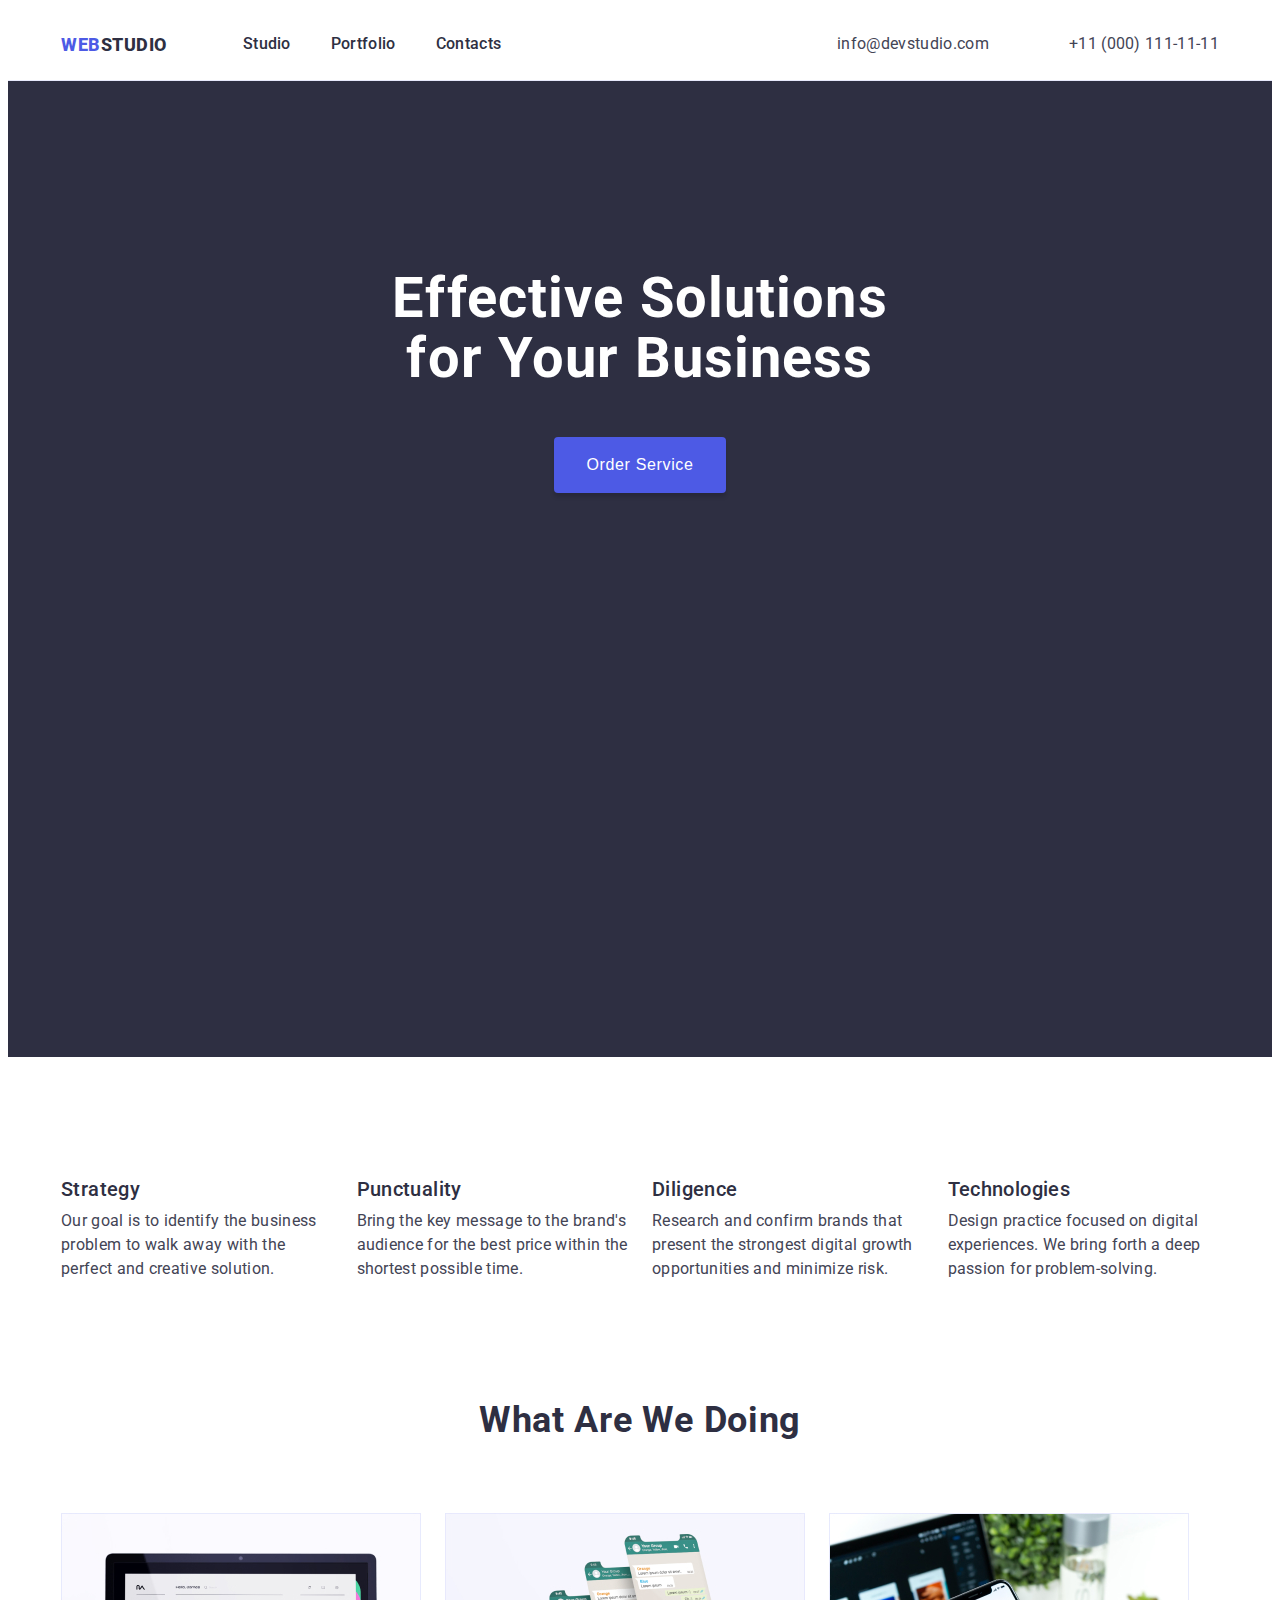
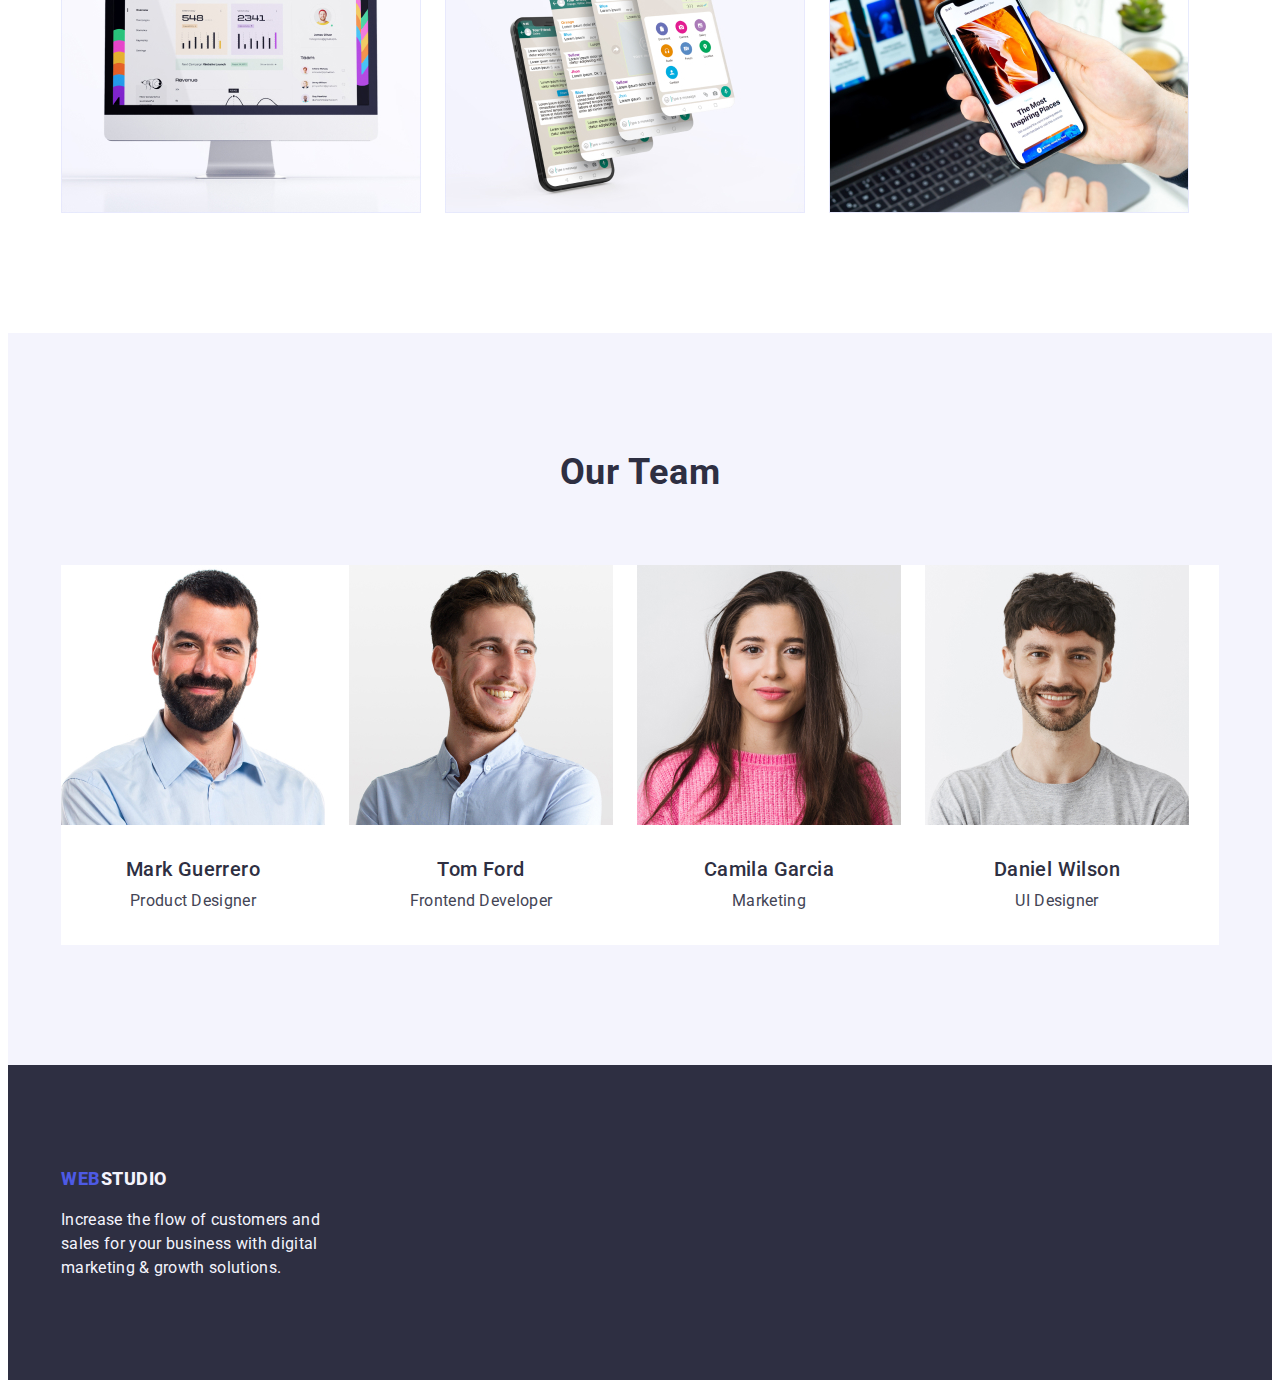
==== index.html @ 7e5cd4c1 "Initial commit" ====
<!DOCTYPE html>
<html lang="en">
  <head>
    <meta charset="UTF-8" />
    <meta http-equiv="X-UA-Compatible" content="IE=edge" />
    <meta name="viewport" content="width=device-width, initial-scale=1.0" />
    <title>WebStudio</title>
    <link rel="preconnect" href="https://fonts.googleapis.com" />
    <link rel="preconnect" href="https://fonts.gstatic.com" crossorigin />
    <link
      href="https://fonts.googleapis.com/css2?family=Raleway:wght@800&family=Roboto:wght@400;500;700;900&display=swap"
      rel="stylesheet"
    />
    <link
      rel="stylesheet"
      href="https://cdnjs.cloudflare.com/ajax/libs/modern-normalize/2.0.0/modern-normalize.min.css"
      integrity="sha512-4xo8blKMVCiXpTaLzQSLSw3KFOVPWhm/TRtuPVc4WG6kUgjH6J03IBuG7JZPkcWMxJ5huwaBpOpnwYElP/m6wg=="
      crossorigin="anonymous"
      referrerpolicy="no-referrer"
    />
    <link rel="stylesheet" href="./css/styles.css" />
  </head>
  <body>
    <!-- Header -->
    <header class="page-header">
      <div class="container header-container">
        <nav class="page-nav">
          <a class="logo-first-part-header link" href="./index.html"
            >Web<span class="logo-second-part-header">Studio</span></a
          >
          <ul class="menu list">
            <li class="menu-item">
              <a class="menu-link link" href="./index.html">Studio</a>
            </li>
            <li class="menu-item">
              <a class="menu-link link" href="./portfolio.html">Portfolio</a>
            </li>
            <li class="menu-item">
              <a class="menu-link link" href="">Contacts</a>
            </li>
          </ul>
        </nav>
        <address class="address-nav">
          <ul class="address-list list">
            <li class="address-item">
              <a class="address-link link" href="mailto:info@devstudio.com"
                >info@devstudio.com</a
              >
            </li>
            <li class="address-item">
              <a class="address-link link" href="tel:+110001111111"
                >+11 (000) 111-11-11</a
              >
            </li>
          </ul>
        </address>
      </div>
    </header>
    <main>
      <!-- Hero -->
      <section class="main-section">
        <div class="hero container">
          <h1 class="hero-title">Effective Solutions for Your Business</h1>
          <button class="order-button" type="button">Order Service</button>
        </div>
      </section>
      <!--Our goals-->
      <section class="section-goals">
        <div class="container goals-container">
          <h2 class="visually-hidden"></h2>
          <ul class="goals-list list">
            <li class="goals-item">
              <h3 class="goals-title">Strategy</h3>
              <p class="goals-description">
                Our goal is to identify the business problem to walk away with
                the perfect and creative solution.
              </p>
            </li>
            <li class="goals-item">
              <h3 class="goals-title">Punctuality</h3>
              <p class="goals-description">
                Bring the key message to the brand's audience for the best price
                within the shortest possible time.
              </p>
            </li>
            <li class="goals-item">
              <h3 class="goals-title">Diligence</h3>
              <p class="goals-description">
                Research and confirm brands that present the strongest digital
                growth opportunities and minimize risk.
              </p>
            </li>
            <li class="goals-item">
              <h3 class="goals-title">Technologies</h3>
              <p class="goals-description">
                Design practice focused on digital experiences. We bring forth a
                deep passion for problem-solving.
              </p>
            </li>
          </ul>
        </div>
      </section>
      <!--Our Services-->
      <section class="services">
        <div class="container">
          <h2 class="services-title">What are we doing</h2>
          <ul class="services-list list">
            <li class="services-item">
              <img
                class="services-img list"
                src="./images/section2/section2_1.jpg"
                alt="web design"
                width="360"
                height="300"
              />
            </li>
            <li class="services-item">
              <img
                class="services-img list"
                src="./images/section2/section2_2.jpg"
                alt="design for applications"
                width="360"
                height="300"
              />
            </li>
            <li class="services-item">
              <img
                class="services-img list"
                src="./images/section2/section2_3.jpg"
                alt="web design for mobile phones"
                width="360"
                height="300"
              />
            </li>
          </ul>
        </div>
      </section>
      <!--Our Team-->
      <section class="team">
        <div class="container">
          <h2 class="team-title">Our Team</h2>
          <ul class="team-menu list">
            <li class="team-item">
              <img
                class="team-photo"
                src="./images/section3/mark-guerrero.jpg"
                alt="Mark Guerrero"
                width="264"
                height="260"
              />
              <div class="employee">
                <h3 class="team-name">Mark Guerrero</h3>
                <p class="team-position">Product Designer</p>
              </div>
            </li>
            <li class="team-item">
              <img
                class="team-photo"
                src="./images/section3/tom-ford.jpg"
                alt="Tom Ford"
                width="264"
                height="260"
              />
              <div class="employee">
                <h3 class="team-name">Tom Ford</h3>
                <p class="team-position">Frontend Developer</p>
              </div>
            </li>
            <li class="team-item">
              <img
                class="team-photo"
                src="./images/section3/camila-garcia.jpg"
                alt="Camila Garcia"
                width="264"
                height="260"
              />
              <div class="employee">
                <h3 class="team-name">Camila Garcia</h3>
                <p class="team-position">Marketing</p>
              </div>
            </li>
            <li class="team-item">
              <img
                class="team-photo"
                src="./images/section3/daniel-wilson.jpg"
                alt="Daniel Wilson"
                width="264"
                height="260"
              />
              <div class="employee">
                <h3 class="team-name">Daniel Wilson</h3>
                <p class="team-position">UI Designer</p>
              </div>
            </li>
          </ul>
        </div>
      </section>
    </main>
    <!-- Footer -->
    <footer class="footer">
      <div class="container">
        <a class="logo-first-part-footer link" href="./index.html"
          >Web<span class="logo-second-part-footer">Studio</span></a
        >
        <p class="footer-description">
          Increase the flow of customers and sales for your business with
          digital marketing & growth solutions.
        </p>
      </div>
    </footer>
  </body>
</html>
---- css/styles.css ----
:root {
--accent-color: #404BBF;
--headers-description: #2E2F42;
--descriptions: #434455;
--footer-description: #F4F4FD;
--button-color: #4d5ae5;
--button-background: #F4F4FD;
--iris: #4D5AE5;
--cornflower: #E7E9FC;
--secondary-logo-header-color: #2e2f42;
--filter-box-shadow: 0px 2px 2px 0px rgba(0, 0, 0, 0.12),
    0px 2px 1px 0px rgba(0, 0, 0, 0.08),
    0px 3px 1px 0px rgba(0, 0, 0, 0.10);
/**
  |============================
  | Fonts
  |============================
*/
--font-logo: font-family: 'Raleway', sans-serif;
}
h1,h2,h3,h4,h5,h6,p {
   margin: 0;
}
.list {
    padding: 0;
    margin: 0;
    list-style: none;
}
.link {
    text-decoration: none;
}
.container {
    margin-left: auto;
    margin-right: auto;
    padding-left: 15px;
    padding-right: 15px;
    width: 1158px;
   
}

body {
    font-family: 'Roboto', sans-serif;
    background-color: #FFFFFF;
    color: #434455;
    
}
.section {
    padding-top: 0;
    padding-bottom: 120px;
}

img { 
    display: block;
}

.visually-hidden {
    position: absolute;
    width: 1px;
    height: 1px;
    margin: -1px;
    border: 0;
    padding: 0;

    white-space: nowrap;
    clip-path: inset(100%);
    clip: rect(0 0 0 0);
    overflow: hidden;
}


/**
  |============================
  | Header
  |============================
*/
.logo-first-part-header {
    margin-right: 76px;
    padding-top: 25.5px;
    padding-bottom: 25.5px;

    font-family: var(--font-logo);
    font-weight: 800;
    font-size: 18px;
    line-height: 1.17;
    letter-spacing: 0.03em;
    text-transform: uppercase;
    color: var(--iris);

}
.logo-second-part-header {
    font-family: var(--font-logo);
    font-weight: 800;
    font-size: 18px;
    line-height: 1.17;
    letter-spacing: 0.03em;
    text-transform: uppercase;
    color: var(--secondary-logo-header-color);

}

.page-header {
    border-bottom: 1px solid #e7e9fc;
}

.header-container {
    display: flex;
    align-items: center;
}
.page-nav {
    display: flex;
    align-items: center;
}
.menu {
    display: flex;
    gap: 40px;
}

.menu-link {
    display: block;
    padding-top: 24px;
    padding-bottom: 24px;
}    

.menu-link {
        font-style: normal;
        font-weight: 500;
        font-size: 16px;
        line-height: 1.5;
        letter-spacing: 0.02em;
        color: var(--headers-description);
}
.menu-link:hover,
.menu-link:focus {
    color: #404bbf;

}

/* --------------------Address--------------------- */
address {
    font-style: normal;
}
.address-nav {
    margin-left: auto;
}
.address-list {
    display: flex;
    margin-left: auto;
    gap: 40px;

}
.address-item + .address-item {
    margin-left: 40px;
}
.address-link {
    padding-top: 24px;
    padding-bottom: 24px;
        font-style: normal;
        list-style: none;
        font-weight: 400;
        font-size: 16px;
        line-height: 1.5;
        letter-spacing: 0.02em;
        color: #434455;
}
.address-link:hover,
.address-link:focus {
color: #404bbf;
}

/* --------------------/Address--------------------- */

/**
  |============================
  | /HEADER
  |============================
*/

/**
  |============================
  | HERo
  |============================
*/
.main-section {
   
    background-color: #2e2f42;
    text-align: center;
    height: 600px;
    padding: 188px 0;
}

.hero-title {
    align-items: center;
    max-width: 496px;
    margin: auto;
    margin-bottom: 48px;
 

    font-weight: 700;
    font-size: 56px;
    line-height: 1.07;
    letter-spacing: 0.02em;
    color: #ffffff;
    
}
.order-button {
    display: block;
    margin: auto;
    border: none;
    min-width: 169px;
    height: 56px;
    padding: 16px 32px;
    border-radius: 4px;
    box-shadow: 0px 4px 4px 0px rgba(0, 0, 0, 0.15);
    
    font-size: 16px;
    font-weight: 500;
    letter-spacing: 0.04em;
    line-height: 1.5;
    color:#ffffff;
    background: var(--iris);
    cursor: pointer;
}
.order-button:hover,
.order-button:focus {
    background-color: #404BBF
}
/**
  |============================
  | /HERO
  |============================
*/


/**
  |============================
  | OUR GOALS
  |============================
*/

.section-goals {
    padding: 120px 0;
}


.goals-list {
    display: flex;
    gap: 24px;
    
}

.goals-item {
    width: calc((100% - 72px) / 4);
}

.goals-title {
    margin-top: 0;
    margin-bottom: 8px;
        font-weight: 500;
        font-size: 20px;
        line-height: 1.2;
        letter-spacing: 0.02em;
        color: var(--headers-description);
}
.goals-description {
    margin-top: 0;
    margin-bottom: 0;

        font-weight: 400;
        font-size: 16px;
        line-height: 1.5;
        letter-spacing: 0.02em;
        color: var(--descriptions);
}

/**
  |============================
  | /OUR GOALS
  |============================
*/


/**
  |============================
  | OUR SERVICES
  |============================
*/
.team {
    padding: 120px 0;
}

.services {
    padding-bottom: 120px;
}

.services-title {
    margin-top: 0;
    margin-bottom: 72px;
        font-weight: 700;
        font-size: 36px;
        line-height: 1.11;
        text-align: center;
        letter-spacing: 0.02em;
        text-transform: capitalize;
        color: var(--headers-description);
}

.services-list {
    display: flex;
    
    
}

.services-item {
    width: calc((100% - 48) / 3) ;
    margin-right: 24px;
    
}

.services-item:nth-child(3n) {
    margin-right: 0px;
}
/**
  |============================
  | /OUR SERVICES
  |============================
*/


/**
  |============================
  | OUR TEAM
  |============================
*/
.team {
    background-color: #F4F4FD;
}
.our-team-section {
    padding: 120px 0;
    background-color: #F4F4FD;
}

.team-title {
    margin-top: 0;
    margin-bottom: 72px;
    
    font-weight: 700;
    font-size: 36px;
    line-height: 1.11;
    letter-spacing: 0.02em;
    text-transform: capitalize;
    text-align: center;
    color: var(--headers-description);

}

.team-menu {
    display: flex;
    text-align: center;

    background-color: #FFFFFF;
}
.team-item {
    margin-right: 24px;
    width: calc((100%-70) / 4);
    border-radius: 0px 0px 4px 4px;
    

    background-color: #FFFFFF;
}

.team-item:nth-child(4n){
    margin-right: 0;
}

.employee {
    padding: 32px 16px;
}

.team-name {
    margin-bottom: 8px;
    font-weight: 500;
    font-size: 20px;
    line-height: 1.2;
    letter-spacing: 0.02em;
    color: var(--headers-description);
}
.team-position {
    margin-top: 0;
    margin-bottom: 0;
    font-weight: 400;
    font-size: 16px;
    line-height: 1.5;
    letter-spacing: 0.02em;
    color: var(--descriptions);
}

/**
  |============================
  | /OUR TEAM
  |============================
*/


/**
  |============================
  | FOOTER
  |============================
*/


.footer {
    padding: 100px 0;

    background-color: #2e2f42;
}

.logo-first-part-footer {
    display: inline-block;
    padding-top: 0;
    padding-bottom: 0;
    margin-bottom: 16px;

    font-family: var(--font-logo);
    font-weight: 800;
     font-size: 18px;
     line-height: 1.17;
     letter-spacing: 0.03em;
     text-transform: uppercase;
     color: #4d5ae5;
}
.logo-second-part-footer {
    padding-top: 0;
    padding-bottom: 0;

    font-family: var(--font-logo);
    font-weight: 800;
    font-size: 18px;
    line-height: 1.5;
    letter-spacing: 0.03em;
    text-transform: uppercase;
    color: var(--footer-description);
}

.footer-description {
    display: block;
    flex-direction: column;
    max-width: 264px;
    
    font-weight: 400;
    font-size: 16px;
    line-height: 1.5;
    letter-spacing: 0.02em;
    color:var(--footer-description);
}

/**
  |============================
  | /FOOTER
  |============================
*/


/**
  |===========================================================================
  | PORTFOLIO
  |===========================================================================
*/

.section-portfolio{
    padding-top: 96px;
    padding-bottom: 120px;
}

.portfolio-list {
    text-decoration: none;
}

.filter-list {
    display: flex;
    justify-content: center;
    margin-bottom: 72px;
}

.filter-item {
    margin-right: 24px;
}

.filter-item:nth-child(5n) {
    margin-right: 0;
}

.filter-button {
    padding: 12px 24px;
    
    border-radius: 4px;
    box-shadow: var(--filter-box-shadow);
    border: 1px solid var(--cornflower, #E7E9FC);
    
    font-weight: 500;
    font-size: 16px;
    line-height: 1.5;
    letter-spacing: 0.04em;
    cursor: pointer;

    color: var(--button-color);
    background-color: var(--button-background);
}
.filter-button:focus,
.filter-button:hover {
    border: 1px solid transparent;
    background-color: var(--accent-color);
    color: #FFFFFF;
    
}

.portfolio-job-list {
    display: flex;
    flex-wrap: wrap;
    row-gap: 48px;
}

.portfolio-list {
    margin-right: 24px;
    
    width: calc((100% - 48px) / 3);
    
}
.portfolio-list:nth-child(3n) {
    margin-right: 0;
    
}

.portfolio-links {
    display: flex;
}

.portfolio-block {
    padding: 32px 16px;
    border: 1px solid #e7e9fc;
    border-top: none;
}

.portfolio-list-head {
    margin-bottom: 8px;

    font-weight: 500;
    font-size: 20px;
    line-height: 1.2;
    letter-spacing: 0.02em;
    color: var(--headers-description);
    text-decoration: none;
}
.portfolio-list-description {
    font-size: 16px;
    line-height: 1.5;
    letter-spacing: 0.02em;
    color: var(--descriptions);
    text-decoration: none;
}

/**
  |==============================================================================
  | /PORTFOLIO
  |==============================================================================
*/
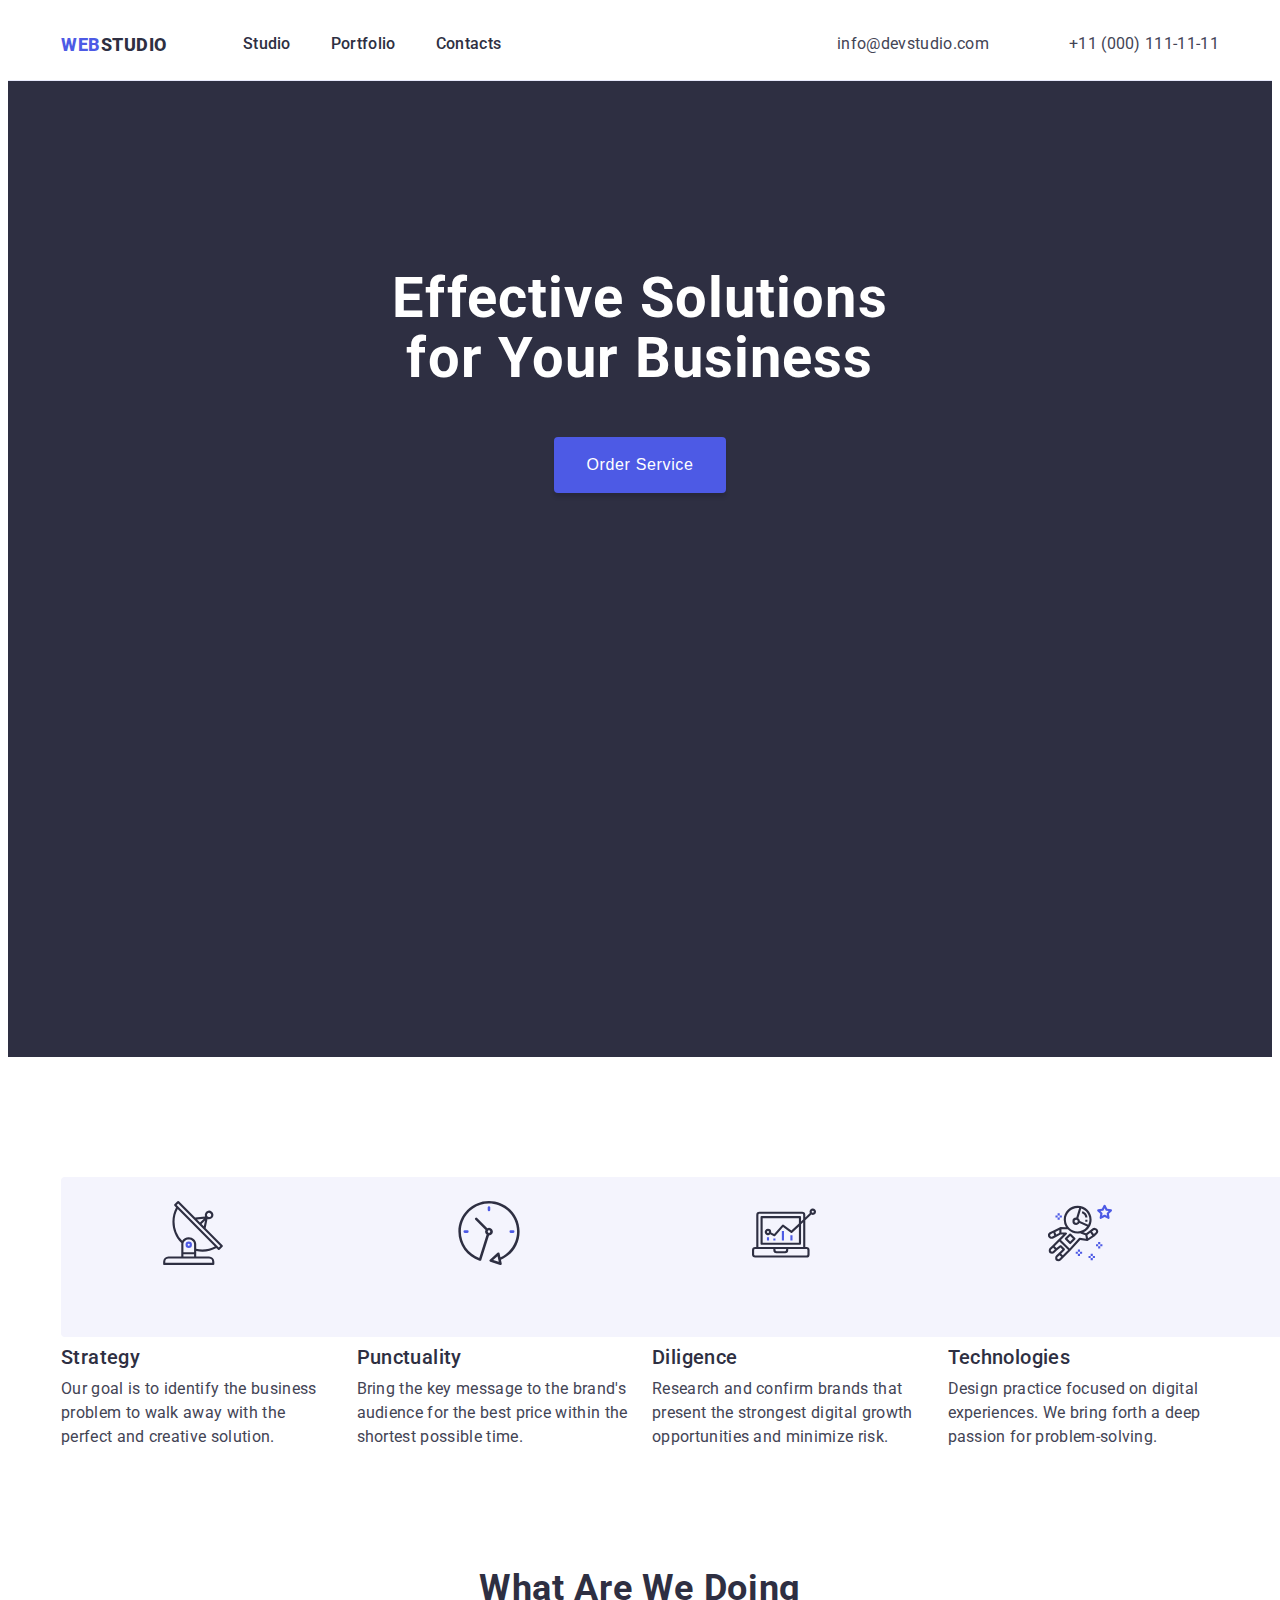
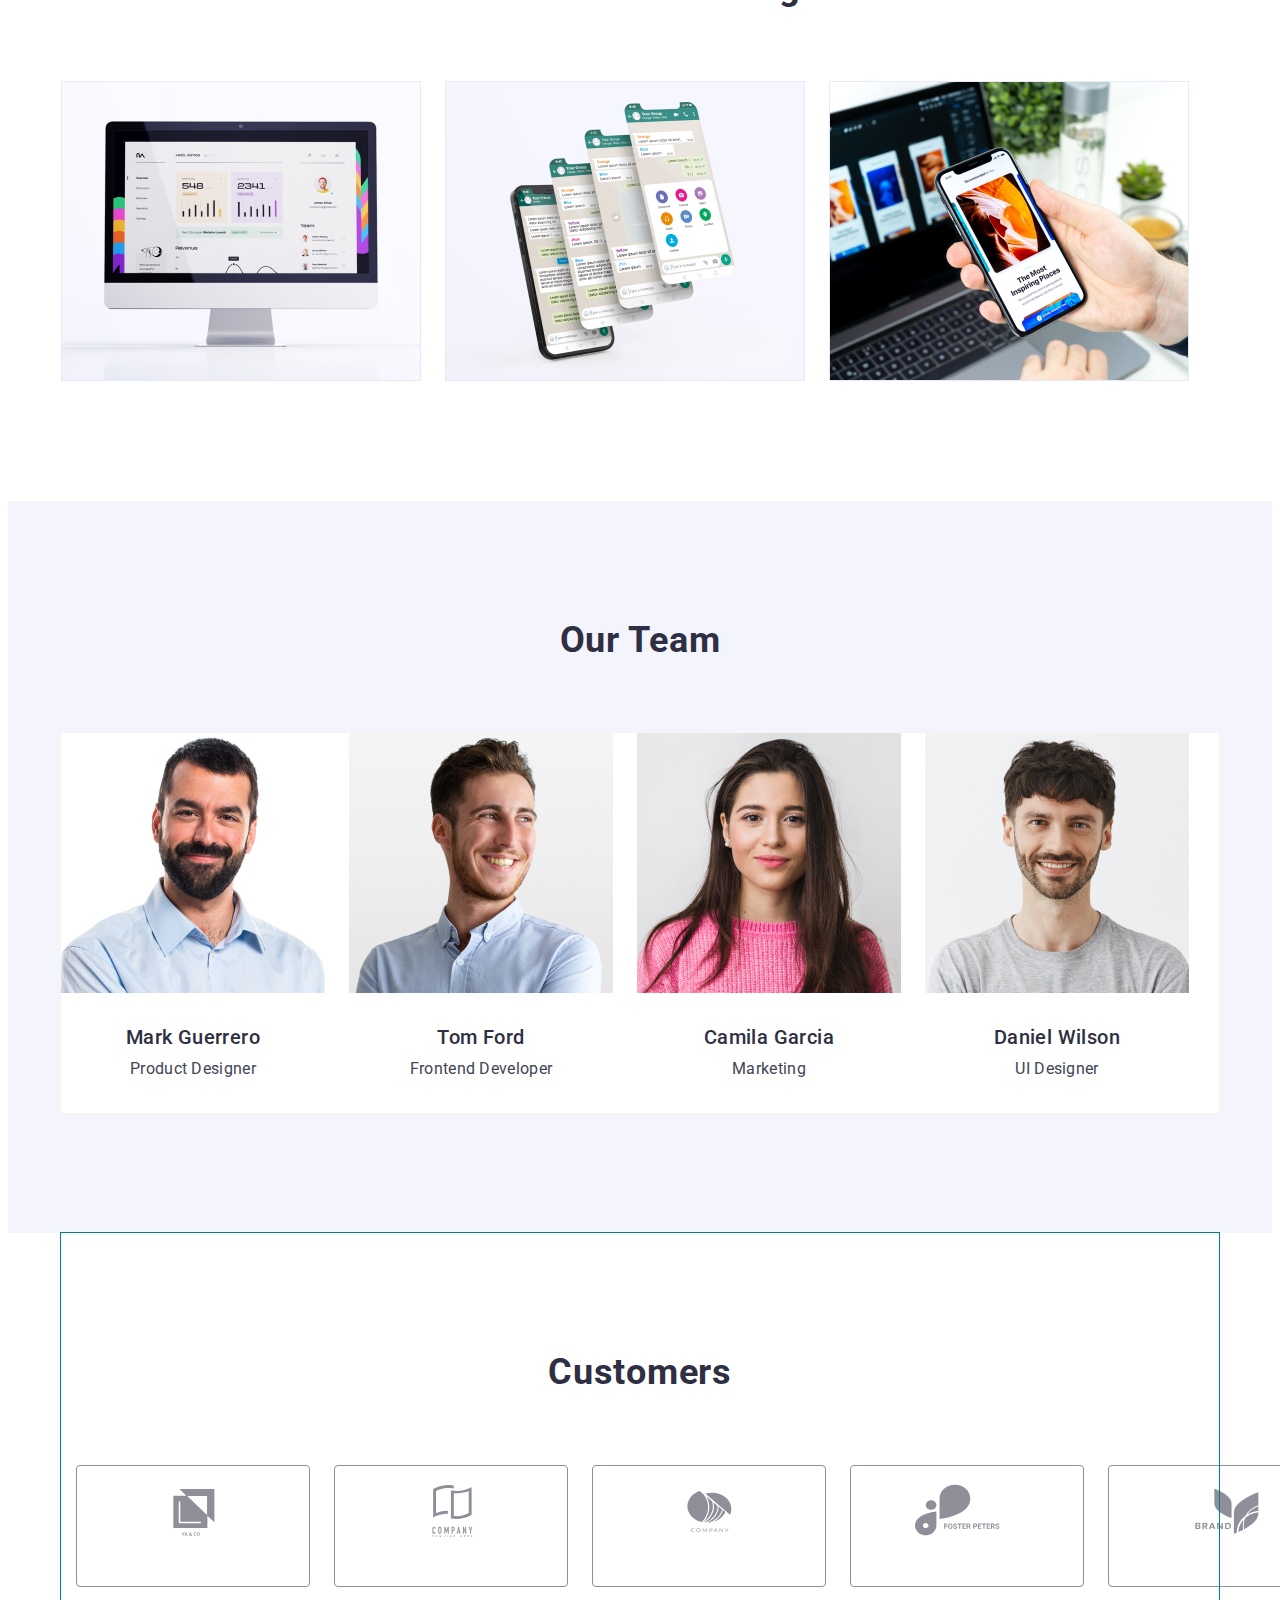
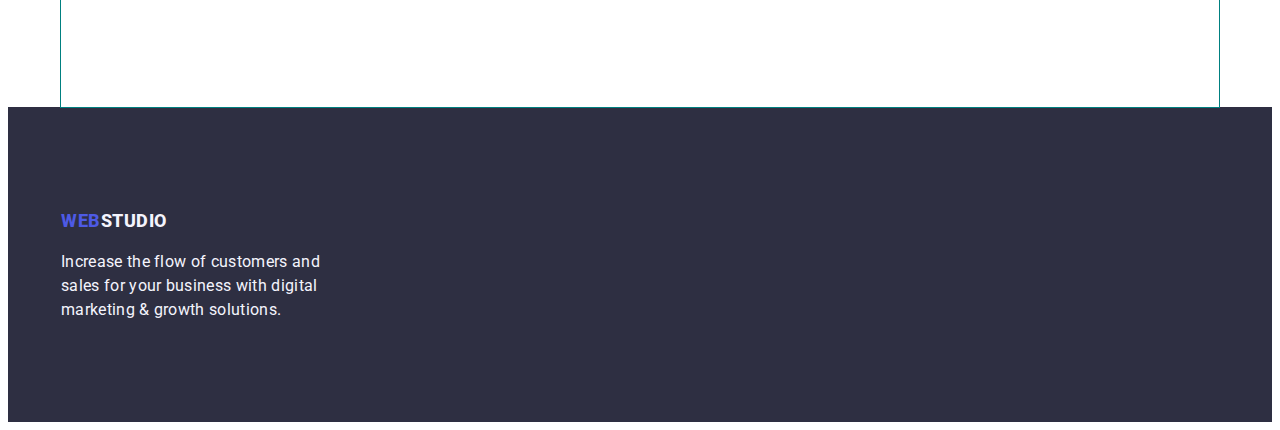
==== commit 975c3e24: "added svg document, created icons for section goals, created section Customers with icons." ====
--- a/index.html
+++ b/index.html
@@ -70,6 +70,11 @@
           <h2 class="visually-hidden"></h2>
           <ul class="goals-list list">
             <li class="goals-item">
+              <div class="icon-goals">
+                <svg class="icons">
+                  <use href="./images/icons.svg#icon-antenna"></use>
+                </svg>
+              </div>
               <h3 class="goals-title">Strategy</h3>
               <p class="goals-description">
                 Our goal is to identify the business problem to walk away with
@@ -77,6 +82,11 @@
               </p>
             </li>
             <li class="goals-item">
+              <div class="icon-goals">
+                <svg class="icons">
+                  <use href="./images/icons.svg#icon-clock"></use>
+                </svg>
+              </div>
               <h3 class="goals-title">Punctuality</h3>
               <p class="goals-description">
                 Bring the key message to the brand's audience for the best price
@@ -84,6 +94,11 @@
               </p>
             </li>
             <li class="goals-item">
+              <div class="icon-goals">
+                <svg class="icons">
+                  <use href="./images/icons.svg#icon-diagram"></use>
+                </svg>
+              </div>
               <h3 class="goals-title">Diligence</h3>
               <p class="goals-description">
                 Research and confirm brands that present the strongest digital
@@ -91,6 +106,11 @@
               </p>
             </li>
             <li class="goals-item">
+              <div class="icon-goals">
+                <svg class="icons">
+                  <use href="./images/icons.svg#icon-astronaut"></use>
+                </svg>
+              </div>
               <h3 class="goals-title">Technologies</h3>
               <p class="goals-description">
                 Design practice focused on digital experiences. We bring forth a
@@ -190,6 +210,68 @@
               <div class="employee">
                 <h3 class="team-name">Daniel Wilson</h3>
                 <p class="team-position">UI Designer</p>
+              </div>
+            </li>
+          </ul>
+        </div>
+      </section>
+      <!-- Customers -->
+      <section class="customers-section container">
+        <h2 class="customers-title">Customers</h2>
+        <div class="customer-icons container">
+          <ul class="customers-list list">
+            <li class="customers-item">
+              <div class="customers-block">
+                <a href="">
+                  <svg class="clients">
+                    <use href="./images/icons.svg#icon-client1"></use>
+                  </svg>
+                </a>
+              </div>
+            </li>
+            <li class="customers-item">
+              <div class="customers-block">
+                <a href="">
+                  <svg class="clients">
+                    <use href="./images/icons.svg#icon-client2"></use>
+                  </svg>
+                </a>
+              </div>
+            </li>
+            <li class="customers-item">
+              <div class="customers-block">
+                <a href="">
+                  <svg class="clients">
+                    <use href="./images/icons.svg#icon-client3"></use>
+                  </svg>
+                </a>
+              </div>
+            </li>
+            <li class="customers-item">
+              <div class="customers-block">
+                <a href="">
+                  <svg class="clients">
+                    <use href="./images/icons.svg#icon-client4"></use>
+                  </svg>
+                </a>
+              </div>
+            </li>
+            <li class="customers-item">
+              <div class="customers-block">
+                <a href="">
+                  <svg class="clients">
+                    <use href="./images/icons.svg#icon-client5"></use>
+                  </svg>
+                </a>
+              </div>
+            </li>
+            <li class="customers-item">
+              <div class="customers-block">
+                <a href="">
+                  <svg class="clients">
+                    <use href="./images/icons.svg#icon-client6"></use>
+                  </svg>
+                </a>
               </div>
             </li>
           </ul>
--- a/css/styles.css
+++ b/css/styles.css
@@ -7,18 +7,21 @@
 --button-background: #F4F4FD;
 --iris: #4D5AE5;
 --cornflower: #E7E9FC;
+--icon-background: #F4F4FD;
 --secondary-logo-header-color: #2e2f42;
 --filter-box-shadow: 0px 2px 2px 0px rgba(0, 0, 0, 0.12),
     0px 2px 1px 0px rgba(0, 0, 0, 0.08),
     0px 3px 1px 0px rgba(0, 0, 0, 0.10);
-/**
-  |============================
-  | Fonts
-  |============================
-*/
+
 --font-logo: font-family: 'Raleway', sans-serif;
 }
-h1,h2,h3,h4,h5,h6,p {
+h1,
+h2,
+h3,
+h4,
+h5,
+h6,
+p {
    margin: 0;
 }
 .list {
@@ -252,6 +255,20 @@
     width: calc((100% - 72px) / 4);
 }
 
+.icon-goals {
+    width: 264px;
+    height: 112px;
+    margin-bottom: 8px;
+    padding: 24px 100px;
+    border-radius: 4px;
+    background-color: var(--icon-background);
+}
+
+.icons {
+    
+    width: 64px;
+    height: 64px;
+}
 .goals-title {
     margin-top: 0;
     margin-bottom: 8px;
@@ -400,9 +417,58 @@
   |============================
 */
 
-
-/**
-  |============================
+/**
+  |============================
+  | Customers
+  |============================
+*/
+.customers-section {
+    padding: 120px 0;
+    text-align: center;
+    outline: 1px solid teal;
+}
+.customers-title {
+    margin-top: 0;
+    margin-bottom: 72px;
+    
+    font-weight: 700;
+    font-size: 36px;
+    line-height: 1.11;
+    letter-spacing: 0.02em;
+    text-transform: capitalize;
+    text-align: center;
+    color: var(--headers-description);
+}
+
+.customer-icons{
+   display: flex;
+}
+
+.customers-list {
+    display: flex;
+    gap: 24px;
+    
+}
+
+.customers-item {
+   width: calc(100% - 120) / 5;
+}
+
+.customers-block {
+    padding: 16px 32px;
+    border-radius: 4px;
+    border: 1px solid var(--lightslate, #8E8F99);
+    width: 168px;
+    height: 88px;
+}
+.clients {
+    width: 104px;
+    height: 56px;
+}
+
+
+/**
+  |============W================
   | FOOTER
   |============================
 */
@@ -453,6 +519,7 @@
     color:var(--footer-description);
 }
 
+
 /**
   |============================
   | /FOOTER
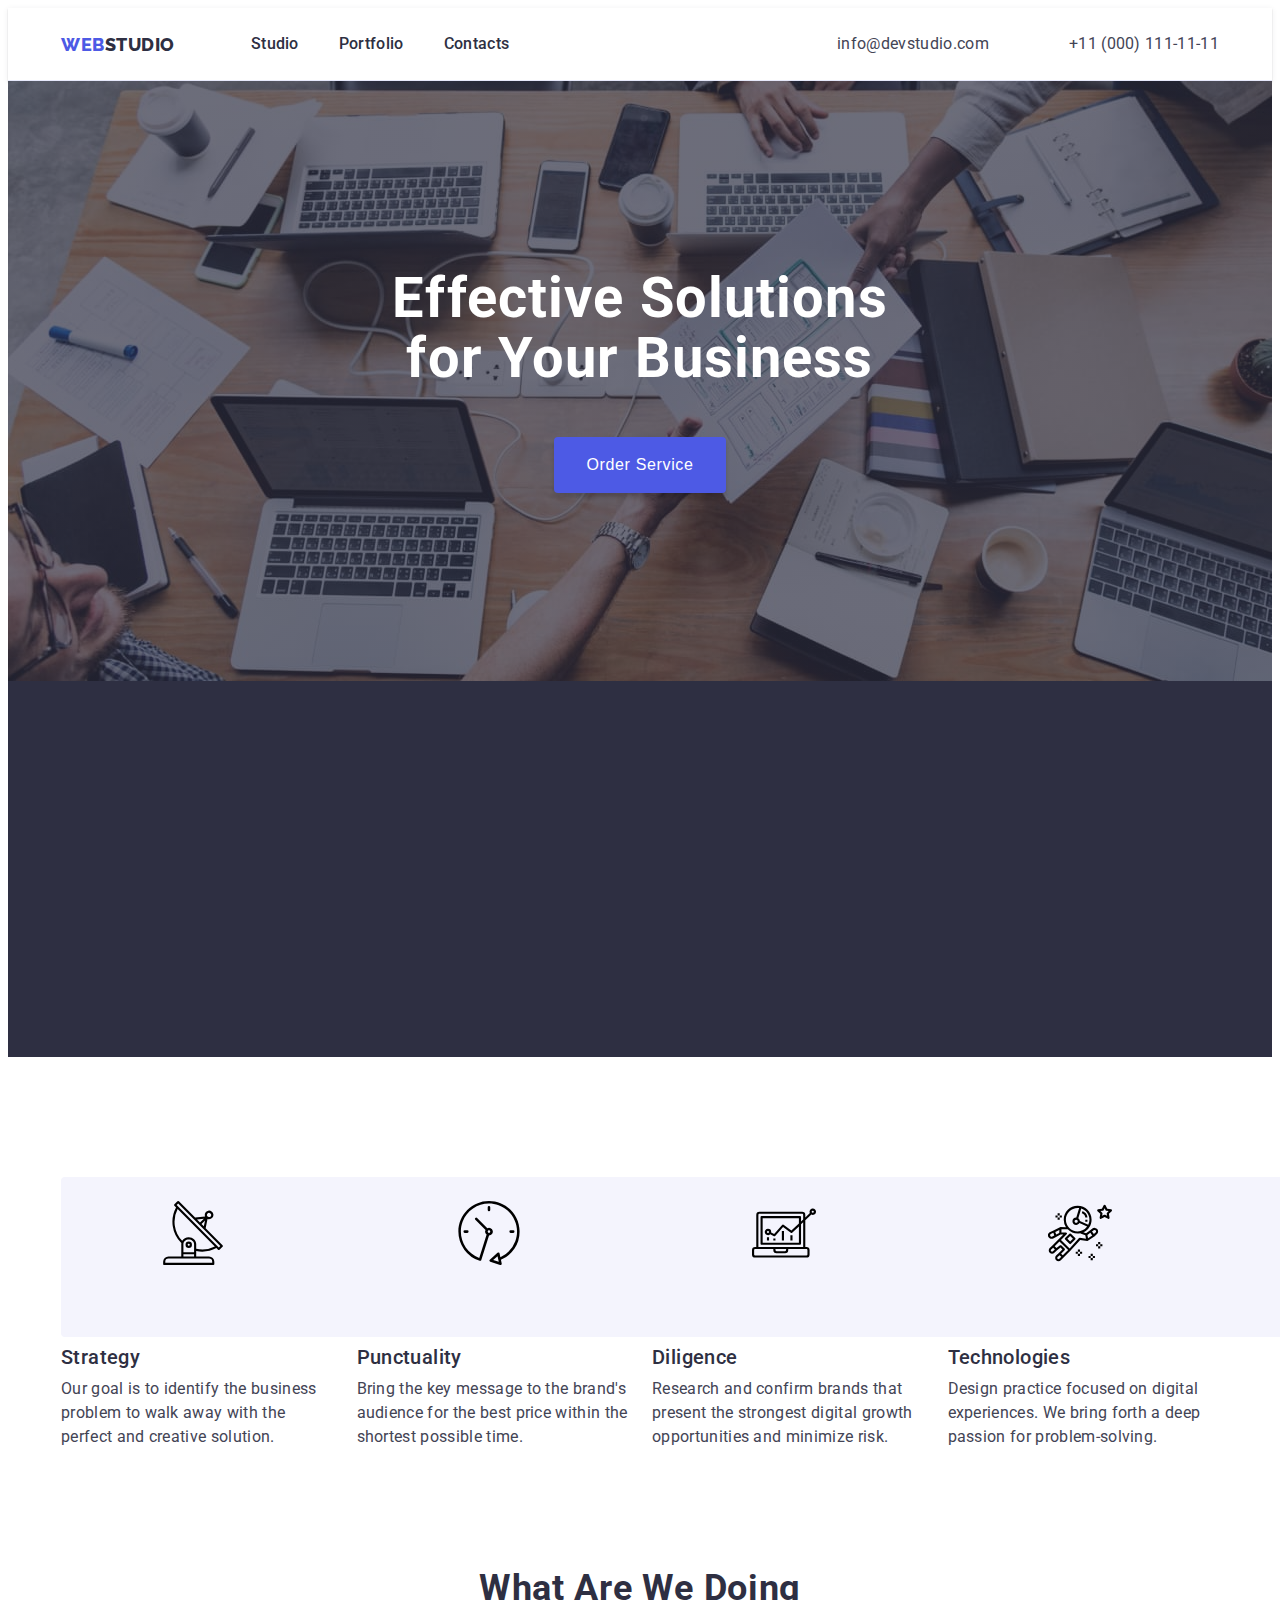
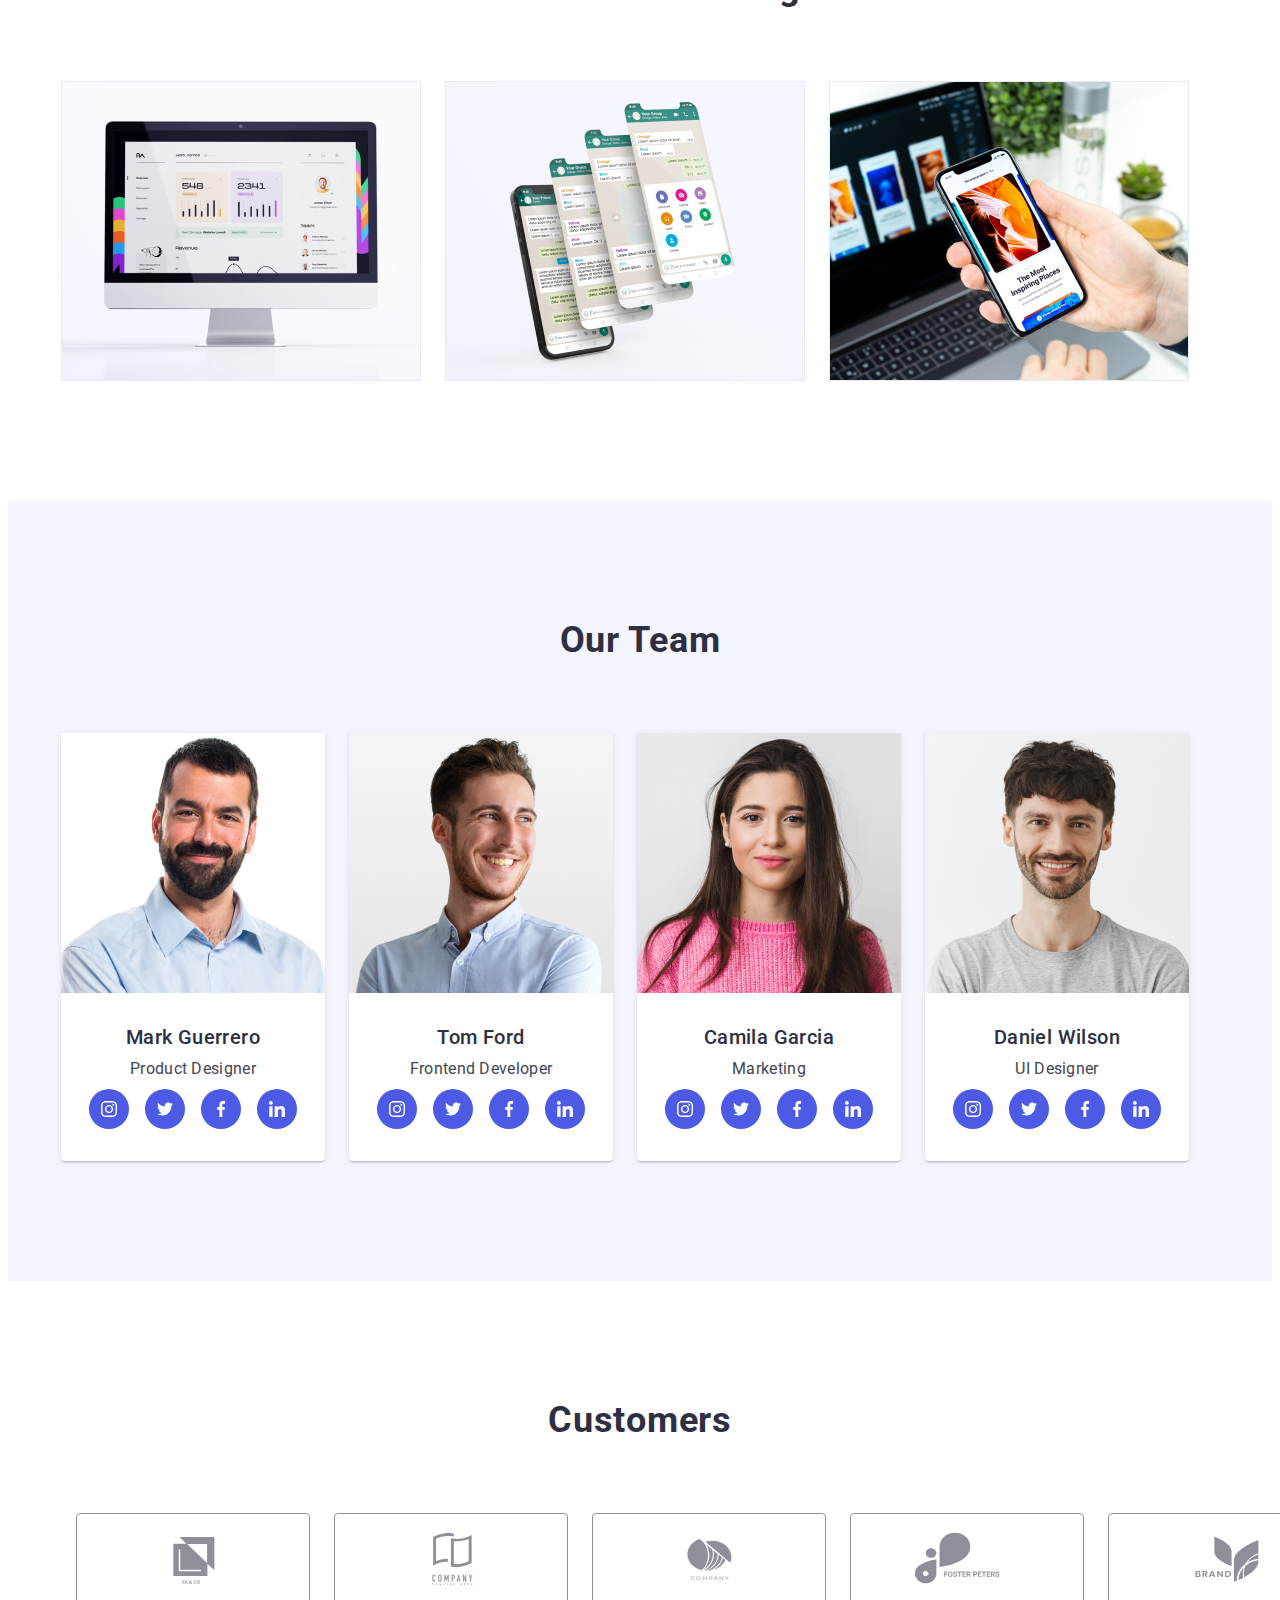
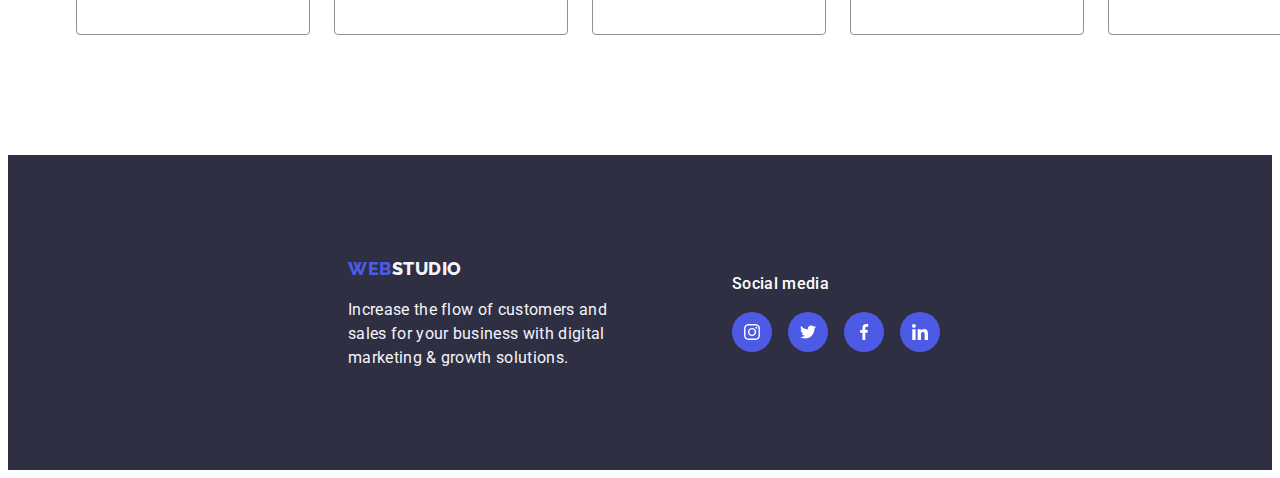
==== commit 06b6aa68: "update css and index.html" ====
--- a/index.html
+++ b/index.html
@@ -72,7 +72,7 @@
             <li class="goals-item">
               <div class="icon-goals">
                 <svg class="icons">
-                  <use href="./images/icons.svg#icon-antenna"></use>
+                  <use href="./images/icons.svg#antenna"></use>
                 </svg>
               </div>
               <h3 class="goals-title">Strategy</h3>
@@ -84,7 +84,7 @@
             <li class="goals-item">
               <div class="icon-goals">
                 <svg class="icons">
-                  <use href="./images/icons.svg#icon-clock"></use>
+                  <use href="./images/icons.svg#clock"></use>
                 </svg>
               </div>
               <h3 class="goals-title">Punctuality</h3>
@@ -96,7 +96,7 @@
             <li class="goals-item">
               <div class="icon-goals">
                 <svg class="icons">
-                  <use href="./images/icons.svg#icon-diagram"></use>
+                  <use href="./images/icons.svg#diagram"></use>
                 </svg>
               </div>
               <h3 class="goals-title">Diligence</h3>
@@ -108,7 +108,7 @@
             <li class="goals-item">
               <div class="icon-goals">
                 <svg class="icons">
-                  <use href="./images/icons.svg#icon-astronaut"></use>
+                  <use href="./images/icons.svg#astronaut"></use>
                 </svg>
               </div>
               <h3 class="goals-title">Technologies</h3>
@@ -171,6 +171,61 @@
               <div class="employee">
                 <h3 class="team-name">Mark Guerrero</h3>
                 <p class="team-position">Product Designer</p>
+                <ul class="social-list list">
+                  <li class="social-item">
+                    <a
+                      class="social-link"
+                      href="https://www.instagram.com/"
+                      target="_blank"
+                      rel="noopener no-referrer"
+                      aria-label="Instagram icon"
+                    >
+                      <svg class="social-icons" width="16px" height="16px">
+                        <use href="./images/icons.svg#instagram"></use>
+                      </svg>
+                    </a>
+                  </li>
+                  <li>
+                    <a
+                      class="social-link"
+                      link
+                      href="https://twitter.com/"
+                      target="_blank"
+                      rel="noopener no-referrer"
+                      aria-label="Instagram icon"
+                    >
+                      <svg class="social-icons" width="16px" height="16px">
+                        <use href="./images/icons.svg#twitter"></use>
+                      </svg>
+                    </a>
+                  </li>
+                  <li>
+                    <a
+                      class="social-link"
+                      href="https://facebook.com"
+                      target="_blank"
+                      rel="noopener no-referrer"
+                      aria-label="Instagram icon"
+                    >
+                      <svg class="social-icons" width="16px" height="16px">
+                        <use href="./images/icons.svg#facebook"></use>
+                      </svg>
+                    </a>
+                  </li>
+                  <li>
+                    <a
+                      class="social-link"
+                      href="https://linkedin.com"
+                      target="_blank"
+                      rel="noopener no-referrer"
+                      aria-label="Instagram icon"
+                    >
+                      <svg class="social-icons" width="16px" height="16px">
+                        <use href="./images/icons.svg#linkedin"></use>
+                      </svg>
+                    </a>
+                  </li>
+                </ul>
               </div>
             </li>
             <li class="team-item">
@@ -184,6 +239,60 @@
               <div class="employee">
                 <h3 class="team-name">Tom Ford</h3>
                 <p class="team-position">Frontend Developer</p>
+                <ul class="social-list list">
+                  <li class="social-item">
+                    <a
+                      class="social-link"
+                      href="https://www.instagram.com/"
+                      target="_blank"
+                      rel="noopener no-referrer"
+                      aria-label="Instagram icon"
+                    >
+                      <svg class="social-icons" width="16px" height="16px">
+                        <use href="./images/icons.svg#instagram"></use>
+                      </svg>
+                    </a>
+                  </li>
+                  <li>
+                    <a
+                      class="social-link link"
+                      href="https://twitter.com/"
+                      target="_blank"
+                      rel="noopener no-referrer"
+                      aria-label="Instagram icon"
+                    >
+                      <svg class="social-icons" width="16px" height="16px">
+                        <use href="./images/icons.svg#twitter"></use>
+                      </svg>
+                    </a>
+                  </li>
+                  <li>
+                    <a
+                      class="social-link"
+                      href="https://facebook.com"
+                      target="_blank"
+                      rel="noopener no-referrer"
+                      aria-label="Instagram icon"
+                    >
+                      <svg class="social-icons" width="16px" height="16px">
+                        <use href="./images/icons.svg#facebook"></use>
+                      </svg>
+                    </a>
+                  </li>
+                  <li>
+                    <a
+                      class="social-link"
+                      href="https://linkedin.com"
+                      target="_blank"
+                      rel="noopener no-referrer"
+                      aria-label="Instagram icon"
+                    >
+                      <svg class="social-icons" width="16px" height="16px">
+                        <use href="./images/icons.svg#linkedin"></use>
+                      </svg>
+                    </a>
+                  </li>
+                </ul>
               </div>
             </li>
             <li class="team-item">
@@ -197,6 +306,61 @@
               <div class="employee">
                 <h3 class="team-name">Camila Garcia</h3>
                 <p class="team-position">Marketing</p>
+                <ul class="social-list list">
+                  <li class="social-item">
+                    <a
+                      class="social-link"
+                      href="https://www.instagram.com/"
+                      target="_blank"
+                      rel="noopener no-referrer"
+                      aria-label="Instagram icon"
+                    >
+                      <svg class="social-icons" width="16px" height="16px">
+                        <use href="./images/icons.svg#instagram"></use>
+                      </svg>
+                    </a>
+                  </li>
+                  <li>
+                    <a
+                      class="social-link"
+                      link
+                      href="https://twitter.com/"
+                      target="_blank"
+                      rel="noopener no-referrer"
+                      aria-label="Twitter icon"
+                    >
+                      <svg class="social-icons" width="16px" height="16px">
+                        <use href="./images/icons.svg#twitter"></use>
+                      </svg>
+                    </a>
+                  </li>
+                  <li>
+                    <a
+                      class="social-link"
+                      href="https://facebook.com"
+                      target="_blank"
+                      rel="noopener no-referrer"
+                      aria-label="Facebook icon"
+                    >
+                      <svg class="social-icons" width="16px" height="16px">
+                        <use href="./images/icons.svg#facebook"></use>
+                      </svg>
+                    </a>
+                  </li>
+                  <li>
+                    <a
+                      class="social-link"
+                      href="https://linkedin.com"
+                      target="_blank"
+                      rel="noopener no-referrer"
+                      aria-label="Linkedin icon"
+                    >
+                      <svg class="social-icons" width="16px" height="16px">
+                        <use href="./images/icons.svg#linkedin"></use>
+                      </svg>
+                    </a>
+                  </li>
+                </ul>
               </div>
             </li>
             <li class="team-item">
@@ -210,6 +374,60 @@
               <div class="employee">
                 <h3 class="team-name">Daniel Wilson</h3>
                 <p class="team-position">UI Designer</p>
+                <ul class="social-list list">
+                  <li class="social-item">
+                    <a
+                      class="social-link"
+                      href="https://www.instagram.com/"
+                      target="_blank"
+                      rel="noopener no-referrer"
+                      aria-label="Instagram icon"
+                    >
+                      <svg class="social-icons" width="16px" height="16px">
+                        <use href="./images/icons.svg#instagram"></use>
+                      </svg>
+                    </a>
+                  </li>
+                  <li>
+                    <a
+                      class="social-link link"
+                      href="https://twitter.com/"
+                      target="_blank"
+                      rel="noopener no-referrer"
+                      aria-label="Instagram icon"
+                    >
+                      <svg class="social-icons" width="16px" height="16px">
+                        <use href="./images/icons.svg#twitter"></use>
+                      </svg>
+                    </a>
+                  </li>
+                  <li>
+                    <a
+                      class="social-link"
+                      href="https://facebook.com"
+                      target="_blank"
+                      rel="noopener no-referrer"
+                      aria-label="Instagram icon"
+                    >
+                      <svg class="social-icons" width="16px" height="16px">
+                        <use href="./images/icons.svg#facebook"></use>
+                      </svg>
+                    </a>
+                  </li>
+                  <li>
+                    <a
+                      class="social-link"
+                      href="https://linkedin.com"
+                      target="_blank"
+                      rel="noopener no-referrer"
+                      aria-label="Instagram icon"
+                    >
+                      <svg class="social-icons" width="16px" height="16px">
+                        <use href="./images/icons.svg#linkedin"></use>
+                      </svg>
+                    </a>
+                  </li>
+                </ul>
               </div>
             </li>
           </ul>
@@ -224,7 +442,7 @@
               <div class="customers-block">
                 <a href="">
                   <svg class="clients">
-                    <use href="./images/icons.svg#icon-client1"></use>
+                    <use href="./images/icons.svg#client1"></use>
                   </svg>
                 </a>
               </div>
@@ -233,7 +451,7 @@
               <div class="customers-block">
                 <a href="">
                   <svg class="clients">
-                    <use href="./images/icons.svg#icon-client2"></use>
+                    <use href="./images/icons.svg#client2"></use>
                   </svg>
                 </a>
               </div>
@@ -242,7 +460,7 @@
               <div class="customers-block">
                 <a href="">
                   <svg class="clients">
-                    <use href="./images/icons.svg#icon-client3"></use>
+                    <use href="./images/icons.svg#client3"></use>
                   </svg>
                 </a>
               </div>
@@ -251,7 +469,7 @@
               <div class="customers-block">
                 <a href="">
                   <svg class="clients">
-                    <use href="./images/icons.svg#icon-client4"></use>
+                    <use href="./images/icons.svg#client4"></use>
                   </svg>
                 </a>
               </div>
@@ -260,7 +478,7 @@
               <div class="customers-block">
                 <a href="">
                   <svg class="clients">
-                    <use href="./images/icons.svg#icon-client5"></use>
+                    <use href="./images/icons.svg#client5"></use>
                   </svg>
                 </a>
               </div>
@@ -269,7 +487,7 @@
               <div class="customers-block">
                 <a href="">
                   <svg class="clients">
-                    <use href="./images/icons.svg#icon-client6"></use>
+                    <use href="./images/icons.svg#client6"></use>
                   </svg>
                 </a>
               </div>
@@ -280,14 +498,74 @@
     </main>
     <!-- Footer -->
     <footer class="footer">
-      <div class="container">
-        <a class="logo-first-part-footer link" href="./index.html"
-          >Web<span class="logo-second-part-footer">Studio</span></a
-        >
-        <p class="footer-description">
-          Increase the flow of customers and sales for your business with
-          digital marketing & growth solutions.
-        </p>
+      <div class="footer-section container">
+        <div class="footer-logo-side">
+          <a class="logo-first-part-footer link" href="./index.html"
+            >Web<span class="logo-second-part-footer">Studio</span></a
+          >
+          <p class="footer-description">
+            Increase the flow of customers and sales for your business with
+            digital marketing & growth solutions.
+          </p>
+        </div>
+        <div class="footer-socials">
+          <p class="social-text">Social media</p>
+          <ul class="social-list list">
+            <li class="social-item">
+              <a
+                class="social-link"
+                href="https://www.instagram.com/"
+                target="_blank"
+                rel="noopener no-referrer"
+                aria-label="Instagram icon"
+              >
+                <svg class="social-icons" width="16px" height="16px">
+                  <use href="./images/icons.svg#instagram"></use>
+                </svg>
+              </a>
+            </li>
+            <li>
+              <a
+                class="social-link"
+                link
+                href="https://twitter.com/"
+                target="_blank"
+                rel="noopener no-referrer"
+                aria-label="Twitter icon"
+              >
+                <svg class="social-icons" width="16px" height="16px">
+                  <use href="./images/icons.svg#twitter"></use>
+                </svg>
+              </a>
+            </li>
+            <li>
+              <a
+                class="social-link"
+                href="https://facebook.com"
+                target="_blank"
+                rel="noopener no-referrer"
+                aria-label="Facebook icon"
+              >
+                <svg class="social-icons" width="16px" height="16px">
+                  <use href="./images/icons.svg#facebook"></use>
+                </svg>
+              </a>
+            </li>
+            <li>
+              <a
+                class="social-link"
+                href="https://linkedin.com"
+                target="_blank"
+                rel="noopener no-referrer"
+                aria-label="Linkedin icon"
+              >
+                <svg class="social-icons" width="16px" height="16px">
+                  <use href="./images/icons.svg#linkedin"></use>
+                </svg>
+              </a>
+            </li>
+          </ul>
+        </div>
       </div>
     </footer>
   </body>
--- a/css/styles.css
+++ b/css/styles.css
@@ -1,19 +1,19 @@
 :root {
---accent-color: #404BBF;
---headers-description: #2E2F42;
---descriptions: #434455;
---footer-description: #F4F4FD;
---button-color: #4d5ae5;
---button-background: #F4F4FD;
---iris: #4D5AE5;
---cornflower: #E7E9FC;
---icon-background: #F4F4FD;
---secondary-logo-header-color: #2e2f42;
---filter-box-shadow: 0px 2px 2px 0px rgba(0, 0, 0, 0.12),
-    0px 2px 1px 0px rgba(0, 0, 0, 0.08),
-    0px 3px 1px 0px rgba(0, 0, 0, 0.10);
-
---font-logo: font-family: 'Raleway', sans-serif;
+  --accent-color: #404bbf;
+  --headers-description: #2e2f42;
+  --descriptions: #434455;
+  --footer-description: #f4f4fd;
+  --button-color: #4d5ae5;
+  --button-background: #f4f4fd;
+  --iris: #4d5ae5;
+  --cornflower: #e7e9fc;
+  --icon-background: #f4f4fd;
+  --secondary-logo-header-color: #2e2f42;
+  --filter-box-shadow: 0px 2px 2px 0px rgba(0, 0, 0, 0.12),
+    0px 2px 1px 0px rgba(0, 0, 0, 0.08), 0px 3px 1px 0px rgba(0, 0, 0, 0.1);
+  --bg-hero: rgba(46, 47, 66, 0.7);
+  --bg-socials: #31d0aa;
+  --font-logo: 'Raleway', sans-serif;
 }
 h1,
 h2,
@@ -22,54 +22,51 @@
 h5,
 h6,
 p {
-   margin: 0;
+  margin: 0;
 }
 .list {
-    padding: 0;
-    margin: 0;
-    list-style: none;
+  padding: 0;
+  margin: 0;
+  list-style: none;
 }
 .link {
-    text-decoration: none;
+  text-decoration: none;
 }
 .container {
-    margin-left: auto;
-    margin-right: auto;
-    padding-left: 15px;
-    padding-right: 15px;
-    width: 1158px;
-   
+  margin-left: auto;
+  margin-right: auto;
+  padding-left: 15px;
+  padding-right: 15px;
+  width: 1158px;
 }
 
 body {
-    font-family: 'Roboto', sans-serif;
-    background-color: #FFFFFF;
-    color: #434455;
-    
+  font-family: 'Roboto', sans-serif;
+  background-color: #ffffff;
+  color: #434455;
 }
 .section {
-    padding-top: 0;
-    padding-bottom: 120px;
-}
-
-img { 
-    display: block;
+  padding-top: 0;
+  padding-bottom: 120px;
+}
+
+img {
+  display: block;
 }
 
 .visually-hidden {
-    position: absolute;
-    width: 1px;
-    height: 1px;
-    margin: -1px;
-    border: 0;
-    padding: 0;
-
-    white-space: nowrap;
-    clip-path: inset(100%);
-    clip: rect(0 0 0 0);
-    overflow: hidden;
-}
-
+  position: absolute;
+  width: 1px;
+  height: 1px;
+  margin: -1px;
+  border: 0;
+  padding: 0;
+
+  white-space: nowrap;
+  clip-path: inset(100%);
+  clip: rect(0 0 0 0);
+  overflow: hidden;
+}
 
 /**
   |============================
@@ -77,97 +74,97 @@
   |============================
 */
 .logo-first-part-header {
-    margin-right: 76px;
-    padding-top: 25.5px;
-    padding-bottom: 25.5px;
-
-    font-family: var(--font-logo);
-    font-weight: 800;
-    font-size: 18px;
-    line-height: 1.17;
-    letter-spacing: 0.03em;
-    text-transform: uppercase;
-    color: var(--iris);
-
+  margin-right: 76px;
+  padding-top: 25.5px;
+  padding-bottom: 25.5px;
+
+  font-family: var(--font-logo);
+  font-weight: 800;
+  font-size: 18px;
+  line-height: 1.17;
+  letter-spacing: 0.03em;
+  text-transform: uppercase;
+  color: var(--iris);
 }
 .logo-second-part-header {
-    font-family: var(--font-logo);
-    font-weight: 800;
-    font-size: 18px;
-    line-height: 1.17;
-    letter-spacing: 0.03em;
-    text-transform: uppercase;
-    color: var(--secondary-logo-header-color);
-
+  font-family: var(--font-logo);
+  font-weight: 800;
+  font-size: 18px;
+  line-height: 1.17;
+  letter-spacing: 0.03em;
+  text-transform: uppercase;
+  color: var(--secondary-logo-header-color);
 }
 
 .page-header {
-    border-bottom: 1px solid #e7e9fc;
+  border-bottom: 1px solid #e7e9fc;
+
+  box-shadow: 0px 1px 6px 0px rgba(46, 47, 66, 0.08),
+    0px 1px 1px 0px rgba(46, 47, 66, 0.16),
+    0px 2px 1px 0px rgba(46, 47, 66, 0.08);
 }
 
 .header-container {
-    display: flex;
-    align-items: center;
+  display: flex;
+  align-items: center;
 }
 .page-nav {
-    display: flex;
-    align-items: center;
+  display: flex;
+  align-items: center;
 }
 .menu {
-    display: flex;
-    gap: 40px;
+  display: flex;
+  gap: 40px;
 }
 
 .menu-link {
-    display: block;
-    padding-top: 24px;
-    padding-bottom: 24px;
-}    
+  display: block;
+  padding-top: 24px;
+  padding-bottom: 24px;
+}
 
 .menu-link {
-        font-style: normal;
-        font-weight: 500;
-        font-size: 16px;
-        line-height: 1.5;
-        letter-spacing: 0.02em;
-        color: var(--headers-description);
+  font-style: normal;
+  font-weight: 500;
+  font-size: 16px;
+  line-height: 1.5;
+  letter-spacing: 0.02em;
+  color: var(--headers-description);
 }
 .menu-link:hover,
 .menu-link:focus {
-    color: #404bbf;
-
+  color: #404bbf;
 }
 
 /* --------------------Address--------------------- */
 address {
-    font-style: normal;
+  font-style: normal;
 }
 .address-nav {
-    margin-left: auto;
+  margin-left: auto;
 }
 .address-list {
-    display: flex;
-    margin-left: auto;
-    gap: 40px;
-
+  display: flex;
+  margin-left: auto;
+  gap: 40px;
 }
 .address-item + .address-item {
-    margin-left: 40px;
+  margin-left: 40px;
 }
 .address-link {
-    padding-top: 24px;
-    padding-bottom: 24px;
-        font-style: normal;
-        list-style: none;
-        font-weight: 400;
-        font-size: 16px;
-        line-height: 1.5;
-        letter-spacing: 0.02em;
-        color: #434455;
+  padding-top: 24px;
+  padding-bottom: 24px;
+  font-style: normal;
+  list-style: none;
+  font-weight: 400;
+  font-size: 16px;
+  line-height: 1.5;
+  letter-spacing: 0.02em;
+  color: #434455;
 }
 .address-link:hover,
 .address-link:focus {
-color: #404bbf;
+  color: #404bbf;
 }
 
 /* --------------------/Address--------------------- */
@@ -184,48 +181,55 @@
   |============================
 */
 .main-section {
-   
-    background-color: #2e2f42;
-    text-align: center;
-    height: 600px;
-    padding: 188px 0;
+  height: 600px;
+  padding: 188px 0;
+  margin: 0 auto;
+
+  background-image: linear-gradient(
+      rgba(46, 47, 66, 0.7),
+      rgba(46, 47, 66, 0.7)
+    ),
+    url('../images/hero-bg.jpg');
+  background-repeat: no-repeat;
+  max-width: 1400px;
+
+  background-color: #2e2f42;
+  text-align: center;
 }
 
 .hero-title {
-    align-items: center;
-    max-width: 496px;
-    margin: auto;
-    margin-bottom: 48px;
- 
-
-    font-weight: 700;
-    font-size: 56px;
-    line-height: 1.07;
-    letter-spacing: 0.02em;
-    color: #ffffff;
-    
+  align-items: center;
+  max-width: 496px;
+  margin: auto;
+  margin-bottom: 48px;
+
+  font-weight: 700;
+  font-size: 56px;
+  line-height: 1.07;
+  letter-spacing: 0.02em;
+  color: #ffffff;
 }
 .order-button {
-    display: block;
-    margin: auto;
-    border: none;
-    min-width: 169px;
-    height: 56px;
-    padding: 16px 32px;
-    border-radius: 4px;
-    box-shadow: 0px 4px 4px 0px rgba(0, 0, 0, 0.15);
-    
-    font-size: 16px;
-    font-weight: 500;
-    letter-spacing: 0.04em;
-    line-height: 1.5;
-    color:#ffffff;
-    background: var(--iris);
-    cursor: pointer;
+  display: block;
+  margin: auto;
+  border: none;
+  min-width: 169px;
+  height: 56px;
+  padding: 16px 32px;
+  border-radius: 4px;
+  box-shadow: 0px 4px 4px 0px rgba(0, 0, 0, 0.15);
+
+  font-size: 16px;
+  font-weight: 500;
+  letter-spacing: 0.04em;
+  line-height: 1.5;
+  color: #ffffff;
+  background: var(--iris);
+  cursor: pointer;
 }
 .order-button:hover,
 .order-button:focus {
-    background-color: #404BBF
+  background-color: #404bbf;
 }
 /**
   |============================
@@ -233,7 +237,6 @@
   |============================
 */
 
-
 /**
   |============================
   | OUR GOALS
@@ -241,52 +244,49 @@
 */
 
 .section-goals {
-    padding: 120px 0;
-}
-
+  padding: 120px 0;
+}
 
 .goals-list {
-    display: flex;
-    gap: 24px;
-    
+  display: flex;
+  gap: 24px;
 }
 
 .goals-item {
-    width: calc((100% - 72px) / 4);
+  width: calc((100% - 72px) / 4);
 }
 
 .icon-goals {
-    width: 264px;
-    height: 112px;
-    margin-bottom: 8px;
-    padding: 24px 100px;
-    border-radius: 4px;
-    background-color: var(--icon-background);
+  width: 264px;
+  height: 112px;
+  margin-bottom: 8px;
+  padding: 24px 100px;
+  border-radius: 4px;
+  background-color: var(--icon-background);
 }
 
 .icons {
-    
-    width: 64px;
-    height: 64px;
+  width: 64px;
+  height: 64px;
 }
 .goals-title {
-    margin-top: 0;
-    margin-bottom: 8px;
-        font-weight: 500;
-        font-size: 20px;
-        line-height: 1.2;
-        letter-spacing: 0.02em;
-        color: var(--headers-description);
+  margin-top: 0;
+  margin-bottom: 8px;
+  font-weight: 500;
+  font-size: 20px;
+  line-height: 1.2;
+  letter-spacing: 0.02em;
+  color: var(--headers-description);
 }
 .goals-description {
-    margin-top: 0;
-    margin-bottom: 0;
-
-        font-weight: 400;
-        font-size: 16px;
-        line-height: 1.5;
-        letter-spacing: 0.02em;
-        color: var(--descriptions);
+  margin-top: 0;
+  margin-bottom: 0;
+
+  font-weight: 400;
+  font-size: 16px;
+  line-height: 1.5;
+  letter-spacing: 0.02em;
+  color: var(--descriptions);
 }
 
 /**
@@ -295,46 +295,42 @@
   |============================
 */
 
-
 /**
   |============================
   | OUR SERVICES
   |============================
 */
 .team {
-    padding: 120px 0;
+  padding: 120px 0;
 }
 
 .services {
-    padding-bottom: 120px;
+  padding-bottom: 120px;
 }
 
 .services-title {
-    margin-top: 0;
-    margin-bottom: 72px;
-        font-weight: 700;
-        font-size: 36px;
-        line-height: 1.11;
-        text-align: center;
-        letter-spacing: 0.02em;
-        text-transform: capitalize;
-        color: var(--headers-description);
+  margin-top: 0;
+  margin-bottom: 72px;
+  font-weight: 700;
+  font-size: 36px;
+  line-height: 1.11;
+  text-align: center;
+  letter-spacing: 0.02em;
+  text-transform: capitalize;
+  color: var(--headers-description);
 }
 
 .services-list {
-    display: flex;
-    
-    
+  display: flex;
 }
 
 .services-item {
-    width: calc((100% - 48) / 3) ;
-    margin-right: 24px;
-    
+  width: calc((100% - 48) / 3);
+  margin-right: 24px;
 }
 
 .services-item:nth-child(3n) {
-    margin-right: 0px;
+  margin-right: 0px;
 }
 /**
   |============================
@@ -342,73 +338,99 @@
   |============================
 */
 
-
 /**
   |============================
   | OUR TEAM
   |============================
 */
 .team {
-    background-color: #F4F4FD;
+  background-color: #f4f4fd;
 }
 .our-team-section {
-    padding: 120px 0;
-    background-color: #F4F4FD;
+  padding: 120px 0;
+  background-color: #f4f4fd;
 }
 
 .team-title {
-    margin-top: 0;
-    margin-bottom: 72px;
-    
-    font-weight: 700;
-    font-size: 36px;
-    line-height: 1.11;
-    letter-spacing: 0.02em;
-    text-transform: capitalize;
-    text-align: center;
-    color: var(--headers-description);
-
+  margin-top: 0;
+  margin-bottom: 72px;
+
+  font-weight: 700;
+  font-size: 36px;
+  line-height: 1.11;
+  letter-spacing: 0.02em;
+  text-transform: capitalize;
+  text-align: center;
+  color: var(--headers-description);
 }
 
 .team-menu {
-    display: flex;
-    text-align: center;
-
-    background-color: #FFFFFF;
+  display: flex;
+  text-align: center;
 }
 .team-item {
-    margin-right: 24px;
-    width: calc((100%-70) / 4);
-    border-radius: 0px 0px 4px 4px;
-    
-
-    background-color: #FFFFFF;
-}
-
-.team-item:nth-child(4n){
-    margin-right: 0;
+  box-shadow: 0px 2px 1px 0px rgba(46, 47, 66, 0.08),
+    0px 1px 1px 0px rgba(46, 47, 66, 0.16),
+    0px 1px 6px 0px rgba(46, 47, 66, 0.08);
+  margin-right: 24px;
+  width: calc((100%- 70px) / 4);
+  border-radius: 0px 0px 4px 4px;
+
+  background-color: #ffffff;
+}
+
+.team-item:nth-child(4n) {
+  margin-right: 0;
 }
 
 .employee {
-    padding: 32px 16px;
+  padding: 32px 16px;
 }
 
 .team-name {
-    margin-bottom: 8px;
-    font-weight: 500;
-    font-size: 20px;
-    line-height: 1.2;
-    letter-spacing: 0.02em;
-    color: var(--headers-description);
+  margin-bottom: 8px;
+  font-weight: 500;
+  font-size: 20px;
+  line-height: 1.2;
+  letter-spacing: 0.02em;
+  color: var(--headers-description);
 }
 .team-position {
-    margin-top: 0;
-    margin-bottom: 0;
-    font-weight: 400;
-    font-size: 16px;
-    line-height: 1.5;
-    letter-spacing: 0.02em;
-    color: var(--descriptions);
+  margin-top: 0;
+  margin-bottom: 8px;
+  font-weight: 400;
+  font-size: 16px;
+  line-height: 1.5;
+  letter-spacing: 0.02em;
+  color: var(--descriptions);
+}
+
+.social-list {
+  display: flex;
+  justify-content: center;
+  gap: 24px;
+}
+.social-item {
+}
+
+.social-link {
+  display: flex;
+  justify-content: center;
+  align-items: center;
+  width: 40px;
+  height: 40px;
+
+  background-color: var(--button-color);
+  border-radius: 50%;
+}
+
+.social-link:hover,
+social-link:focus {
+  background-color: var(--bg-socials);
+}
+.social-icons {
+  color: currentColor;
+  fill: #ffffff;
 }
 
 /**
@@ -423,49 +445,48 @@
   |============================
 */
 .customers-section {
-    padding: 120px 0;
-    text-align: center;
-    outline: 1px solid teal;
+  padding: 120px 0;
+  text-align: center;
 }
 .customers-title {
-    margin-top: 0;
-    margin-bottom: 72px;
-    
-    font-weight: 700;
-    font-size: 36px;
-    line-height: 1.11;
-    letter-spacing: 0.02em;
-    text-transform: capitalize;
-    text-align: center;
-    color: var(--headers-description);
-}
-
-.customer-icons{
-   display: flex;
+  margin-top: 0;
+  margin-bottom: 72px;
+
+  font-weight: 700;
+  font-size: 36px;
+  line-height: 1.11;
+  letter-spacing: 0.02em;
+  text-transform: capitalize;
+  text-align: center;
+  color: var(--headers-description);
+}
+
+.customer-icons {
+  display: flex;
 }
 
 .customers-list {
-    display: flex;
-    gap: 24px;
-    
+  display: flex;
+  gap: 24px;
 }
 
 .customers-item {
-   width: calc(100% - 120) / 5;
+  width: calc(100% - 120) / 5;
 }
 
 .customers-block {
-    padding: 16px 32px;
-    border-radius: 4px;
-    border: 1px solid var(--lightslate, #8E8F99);
-    width: 168px;
-    height: 88px;
+  padding: 16px 32px;
+  border-radius: 4px;
+  border: 1px solid #8e8f99;
+  width: 168px;
+  height: 88px;
 }
 .clients {
-    width: 104px;
-    height: 56px;
-}
-
+  width: 104px;
+  height: 56px;
+
+  fill: #8e8f99;
+}
 
 /**
   |============W================
@@ -473,59 +494,92 @@
   |============================
 */
 
-
 .footer {
-    padding: 100px 0;
-
-    background-color: #2e2f42;
+  padding: 100px 0;
+
+  background-color: #2e2f42;
+}
+
+.footer-section {
+  display: flex;
+  align-items: center;
+  justify-content: center;
+}
+
+.footer-logo-side {
+  margin-right: 120px;
 }
 
 .logo-first-part-footer {
-    display: inline-block;
-    padding-top: 0;
-    padding-bottom: 0;
-    margin-bottom: 16px;
-
-    font-family: var(--font-logo);
-    font-weight: 800;
-     font-size: 18px;
-     line-height: 1.17;
-     letter-spacing: 0.03em;
-     text-transform: uppercase;
-     color: #4d5ae5;
+  display: inline-block;
+  padding-top: 0;
+  padding-bottom: 0;
+  margin-bottom: 16px;
+
+  font-family: var(--font-logo);
+  font-weight: 800;
+  font-size: 18px;
+  line-height: 1.17;
+  letter-spacing: 0.03em;
+  text-transform: uppercase;
+  color: #4d5ae5;
 }
 .logo-second-part-footer {
-    padding-top: 0;
-    padding-bottom: 0;
-
-    font-family: var(--font-logo);
-    font-weight: 800;
-    font-size: 18px;
-    line-height: 1.5;
-    letter-spacing: 0.03em;
-    text-transform: uppercase;
-    color: var(--footer-description);
+  padding-top: 0;
+  padding-bottom: 0;
+
+  font-family: var(--font-logo);
+  font-weight: 800;
+  font-size: 18px;
+  line-height: 1.5;
+  letter-spacing: 0.03em;
+  text-transform: uppercase;
+  color: var(--footer-description);
 }
 
 .footer-description {
-    display: block;
-    flex-direction: column;
-    max-width: 264px;
-    
-    font-weight: 400;
-    font-size: 16px;
-    line-height: 1.5;
-    letter-spacing: 0.02em;
-    color:var(--footer-description);
-}
-
+  display: block;
+  flex-direction: column;
+  max-width: 264px;
+
+  font-weight: 400;
+  font-size: 16px;
+  line-height: 1.5;
+  letter-spacing: 0.02em;
+  color: var(--footer-description);
+}
+
+.footer-socials {
+  display: flex;
+  align-items: baseline;
+  flex-direction: column;
+  justify-content: baseline;
+
+  width: 200px;
+  height: 80px;
+}
+
+.social-list {
+  display: flex;
+  gap: 16px;
+}
+.social-text {
+  display: block;
+  margin-bottom: 16px;
+
+  color: #ffffff;
+
+  font-size: 16px;
+  font-weight: 500;
+  line-height: 1.5;
+  letter-spacing: 0.02em;
+}
 
 /**
   |============================
   | /FOOTER
   |============================
 */
-
 
 /**
   |===========================================================================
@@ -533,96 +587,93 @@
   |===========================================================================
 */
 
-.section-portfolio{
-    padding-top: 96px;
-    padding-bottom: 120px;
+.section-portfolio {
+  padding-top: 96px;
+  padding-bottom: 120px;
 }
 
 .portfolio-list {
-    text-decoration: none;
+  text-decoration: none;
 }
 
 .filter-list {
-    display: flex;
-    justify-content: center;
-    margin-bottom: 72px;
+  display: flex;
+  justify-content: center;
+  margin-bottom: 72px;
 }
 
 .filter-item {
-    margin-right: 24px;
+  margin-right: 24px;
 }
 
 .filter-item:nth-child(5n) {
-    margin-right: 0;
+  margin-right: 0;
 }
 
 .filter-button {
-    padding: 12px 24px;
-    
-    border-radius: 4px;
-    box-shadow: var(--filter-box-shadow);
-    border: 1px solid var(--cornflower, #E7E9FC);
-    
-    font-weight: 500;
-    font-size: 16px;
-    line-height: 1.5;
-    letter-spacing: 0.04em;
-    cursor: pointer;
-
-    color: var(--button-color);
-    background-color: var(--button-background);
+  padding: 12px 24px;
+
+  border-radius: 4px;
+  box-shadow: var(--filter-box-shadow);
+  border: 1px solid var(--cornflower, #e7e9fc);
+
+  font-weight: 500;
+  font-size: 16px;
+  line-height: 1.5;
+  letter-spacing: 0.04em;
+  cursor: pointer;
+
+  color: var(--button-color);
+  background-color: var(--button-background);
 }
 .filter-button:focus,
 .filter-button:hover {
-    border: 1px solid transparent;
-    background-color: var(--accent-color);
-    color: #FFFFFF;
-    
+  border: 1px solid transparent;
+  background-color: var(--accent-color);
+  color: #ffffff;
 }
 
 .portfolio-job-list {
-    display: flex;
-    flex-wrap: wrap;
-    row-gap: 48px;
+  display: flex;
+  flex-wrap: wrap;
+  row-gap: 48px;
 }
 
 .portfolio-list {
-    margin-right: 24px;
-    
-    width: calc((100% - 48px) / 3);
-    
+  margin-right: 24px;
+
+  width: calc((100% - 48px) / 3);
 }
 .portfolio-list:nth-child(3n) {
-    margin-right: 0;
-    
+  margin-right: 0;
 }
 
 .portfolio-links {
-    display: flex;
+  display: flex;
 }
 
 .portfolio-block {
-    padding: 32px 16px;
-    border: 1px solid #e7e9fc;
-    border-top: none;
+  padding: 32px 16px;
+  border: 1px solid #e7e9fc;
+  border-top: none;
 }
 
 .portfolio-list-head {
-    margin-bottom: 8px;
-
-    font-weight: 500;
-    font-size: 20px;
-    line-height: 1.2;
-    letter-spacing: 0.02em;
-    color: var(--headers-description);
-    text-decoration: none;
+  margin-bottom: 8px;
+
+  font-weight: 500;
+  font-size: 20px;
+  line-height: 1.2;
+  letter-spacing: 0.02em;
+  color: var(--headers-description);
+  text-decoration: none;
 }
 .portfolio-list-description {
-    font-size: 16px;
-    line-height: 1.5;
-    letter-spacing: 0.02em;
-    color: var(--descriptions);
-    text-decoration: none;
+  font-size: 16px;
+  line-height: 1.5;
+  letter-spacing: 0.02em;
+  color: var(--descriptions);
+  text-decoration: none;
 }
 
 /**
@@ -630,7 +681,3 @@
   | /PORTFOLIO
   |==============================================================================
 */
-
-
-
-
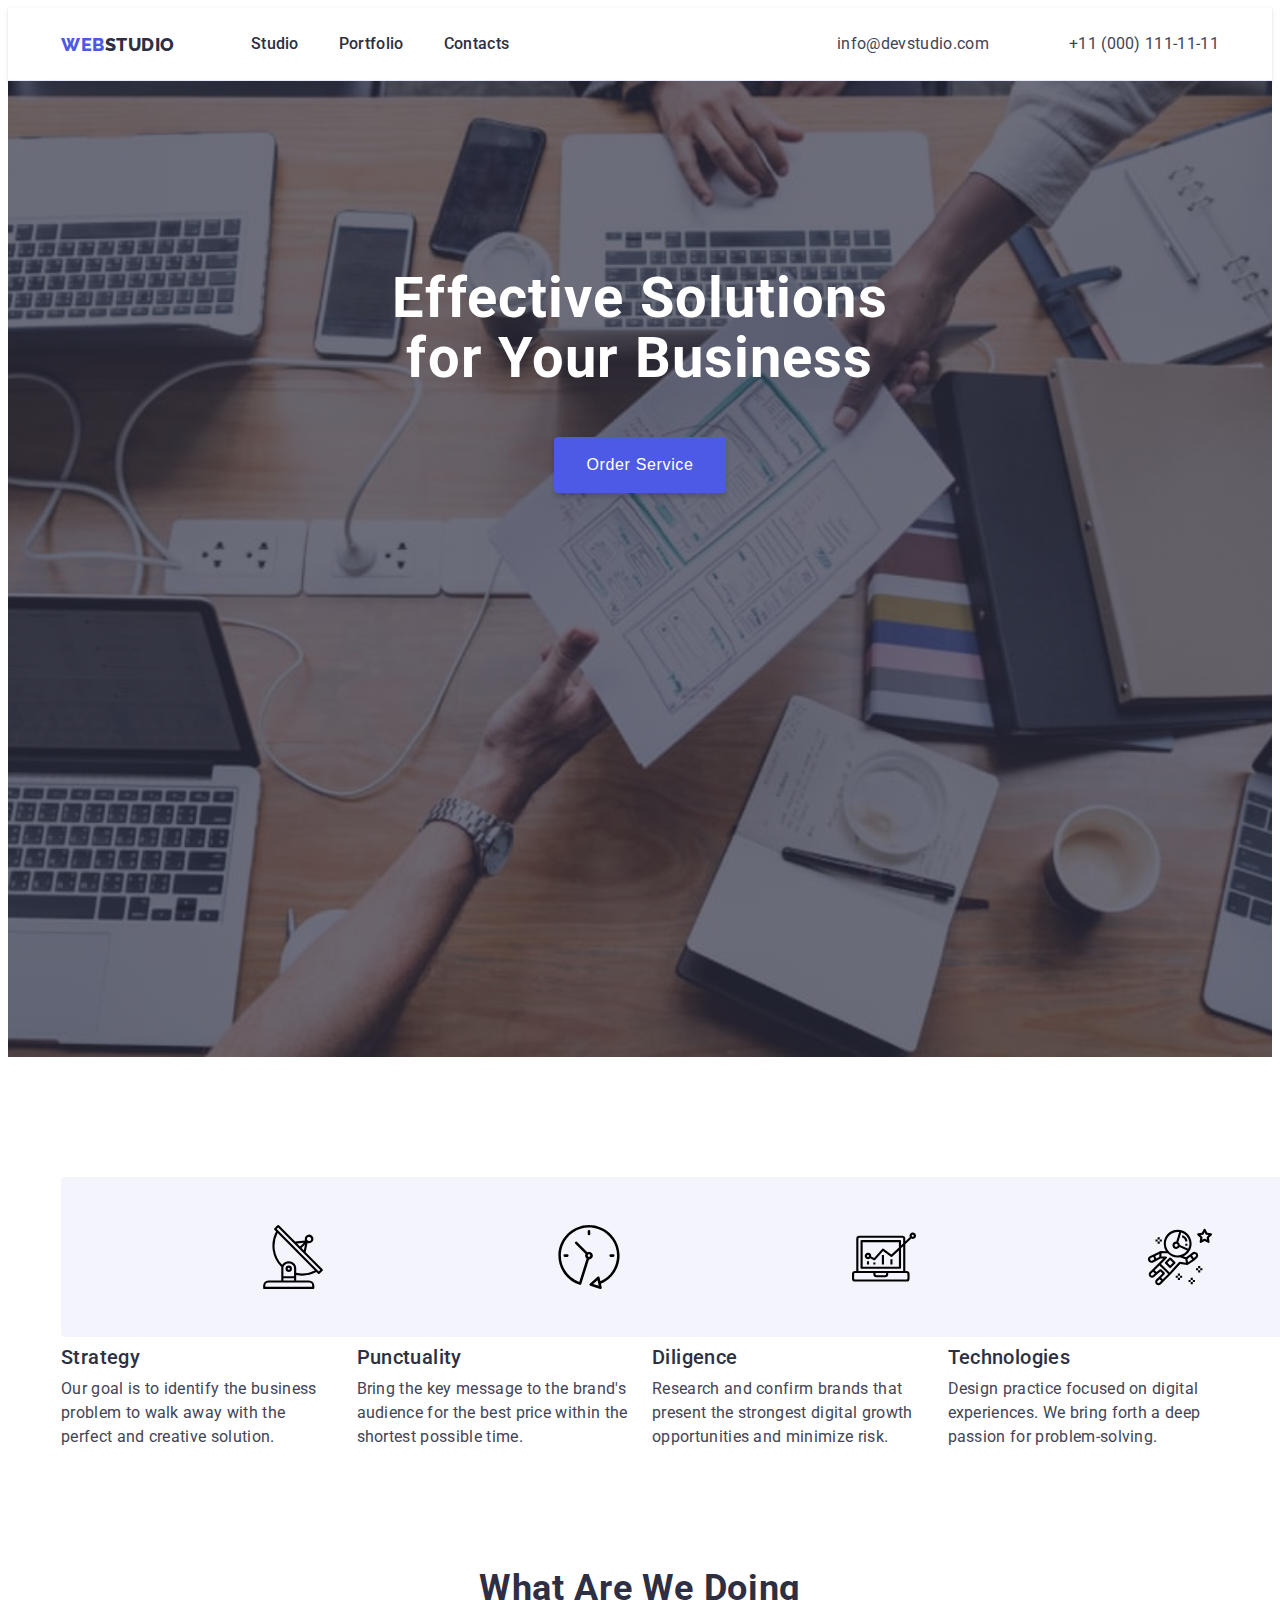
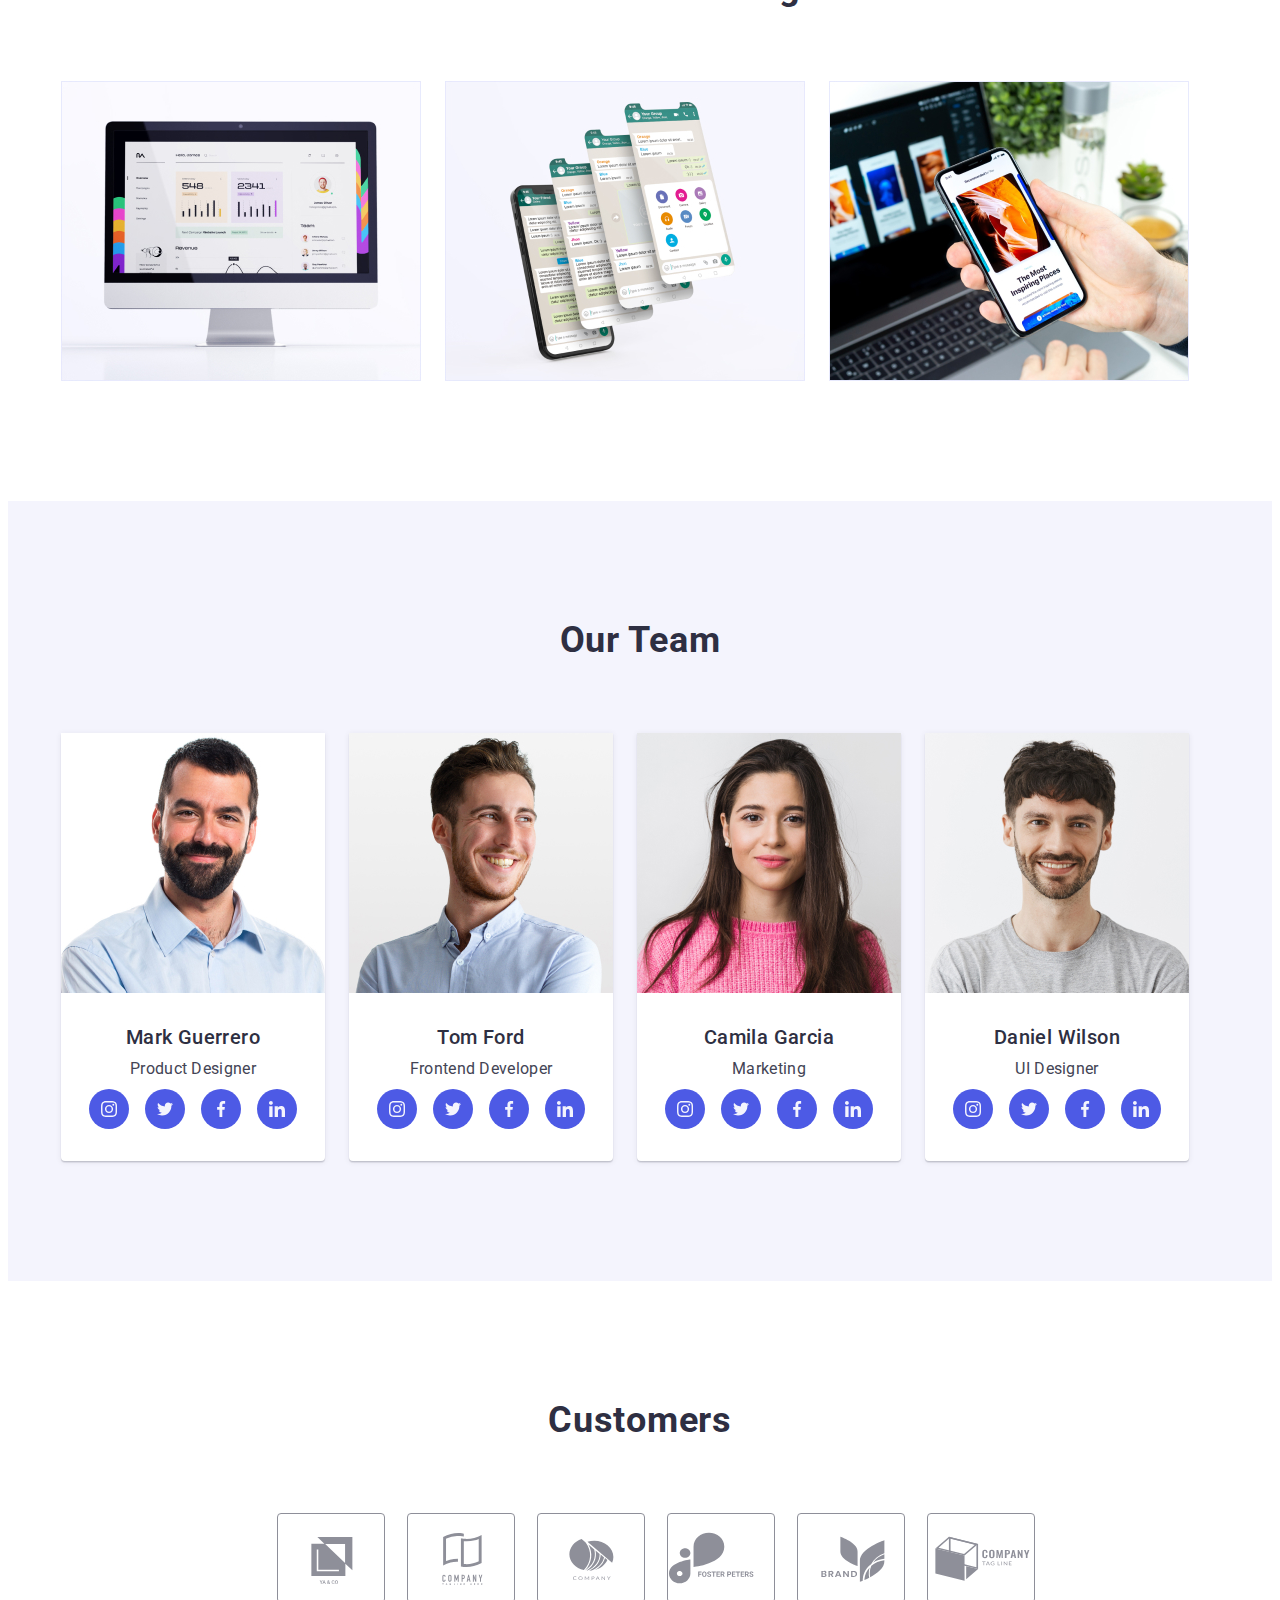
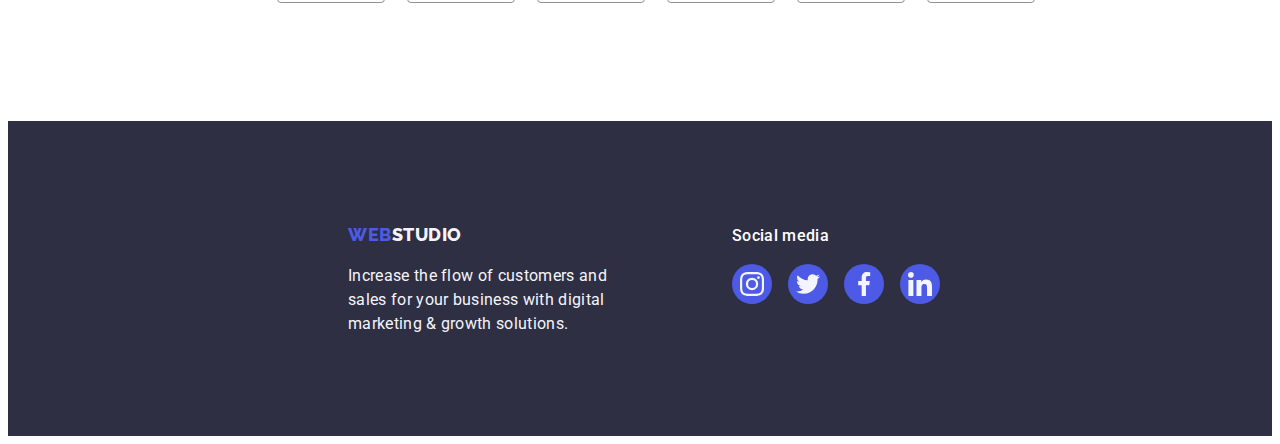
==== commit ec844e7b: "update" ====
--- a/index.html
+++ b/index.html
@@ -71,7 +71,7 @@
           <ul class="goals-list list">
             <li class="goals-item">
               <div class="icon-goals">
-                <svg class="icons">
+                <svg class="icons" width="64" height="64">
                   <use href="./images/icons.svg#antenna"></use>
                 </svg>
               </div>
@@ -83,7 +83,7 @@
             </li>
             <li class="goals-item">
               <div class="icon-goals">
-                <svg class="icons">
+                <svg class="icons" width="64" height="64">
                   <use href="./images/icons.svg#clock"></use>
                 </svg>
               </div>
@@ -95,7 +95,7 @@
             </li>
             <li class="goals-item">
               <div class="icon-goals">
-                <svg class="icons">
+                <svg class="icons" width="64" height="64">
                   <use href="./images/icons.svg#diagram"></use>
                 </svg>
               </div>
@@ -107,7 +107,7 @@
             </li>
             <li class="goals-item">
               <div class="icon-goals">
-                <svg class="icons">
+                <svg class="icons" width="64" height="64">
                   <use href="./images/icons.svg#astronaut"></use>
                 </svg>
               </div>
@@ -180,34 +180,33 @@
                       rel="noopener no-referrer"
                       aria-label="Instagram icon"
                     >
-                      <svg class="social-icons" width="16px" height="16px">
+                      <svg class="social-icons" width="16" height="16">
                         <use href="./images/icons.svg#instagram"></use>
                       </svg>
                     </a>
                   </li>
                   <li>
                     <a
-                      class="social-link"
-                      link
+                      class="social-link link"
                       href="https://twitter.com/"
                       target="_blank"
                       rel="noopener no-referrer"
                       aria-label="Instagram icon"
                     >
-                      <svg class="social-icons" width="16px" height="16px">
+                      <svg class="social-icons" width="16" height="16">
                         <use href="./images/icons.svg#twitter"></use>
                       </svg>
                     </a>
                   </li>
                   <li>
                     <a
-                      class="social-link"
+                      class="social-link link"
                       href="https://facebook.com"
                       target="_blank"
                       rel="noopener no-referrer"
                       aria-label="Instagram icon"
                     >
-                      <svg class="social-icons" width="16px" height="16px">
+                      <svg class="social-icons" width="16" height="16">
                         <use href="./images/icons.svg#facebook"></use>
                       </svg>
                     </a>
@@ -220,7 +219,7 @@
                       rel="noopener no-referrer"
                       aria-label="Instagram icon"
                     >
-                      <svg class="social-icons" width="16px" height="16px">
+                      <svg class="social-icons" width="16" height="16">
                         <use href="./images/icons.svg#linkedin"></use>
                       </svg>
                     </a>
@@ -248,7 +247,7 @@
                       rel="noopener no-referrer"
                       aria-label="Instagram icon"
                     >
-                      <svg class="social-icons" width="16px" height="16px">
+                      <svg class="social-icons" width="16" height="16">
                         <use href="./images/icons.svg#instagram"></use>
                       </svg>
                     </a>
@@ -261,7 +260,7 @@
                       rel="noopener no-referrer"
                       aria-label="Instagram icon"
                     >
-                      <svg class="social-icons" width="16px" height="16px">
+                      <svg class="social-icons" width="16" height="16">
                         <use href="./images/icons.svg#twitter"></use>
                       </svg>
                     </a>
@@ -274,7 +273,7 @@
                       rel="noopener no-referrer"
                       aria-label="Instagram icon"
                     >
-                      <svg class="social-icons" width="16px" height="16px">
+                      <svg class="social-icons" width="16" height="16">
                         <use href="./images/icons.svg#facebook"></use>
                       </svg>
                     </a>
@@ -287,7 +286,7 @@
                       rel="noopener no-referrer"
                       aria-label="Instagram icon"
                     >
-                      <svg class="social-icons" width="16px" height="16px">
+                      <svg class="social-icons" width="16" height="1x">
                         <use href="./images/icons.svg#linkedin"></use>
                       </svg>
                     </a>
@@ -315,21 +314,20 @@
                       rel="noopener no-referrer"
                       aria-label="Instagram icon"
                     >
-                      <svg class="social-icons" width="16px" height="16px">
+                      <svg class="social-icons" width="16" height="16">
                         <use href="./images/icons.svg#instagram"></use>
                       </svg>
                     </a>
                   </li>
                   <li>
                     <a
-                      class="social-link"
-                      link
+                      class="social-link link"
                       href="https://twitter.com/"
                       target="_blank"
                       rel="noopener no-referrer"
                       aria-label="Twitter icon"
                     >
-                      <svg class="social-icons" width="16px" height="16px">
+                      <svg class="social-icons" width="16" height="16">
                         <use href="./images/icons.svg#twitter"></use>
                       </svg>
                     </a>
@@ -342,7 +340,7 @@
                       rel="noopener no-referrer"
                       aria-label="Facebook icon"
                     >
-                      <svg class="social-icons" width="16px" height="16px">
+                      <svg class="social-icons" width="16" height="16">
                         <use href="./images/icons.svg#facebook"></use>
                       </svg>
                     </a>
@@ -355,7 +353,7 @@
                       rel="noopener no-referrer"
                       aria-label="Linkedin icon"
                     >
-                      <svg class="social-icons" width="16px" height="16px">
+                      <svg class="social-icons" width="16" height="16">
                         <use href="./images/icons.svg#linkedin"></use>
                       </svg>
                     </a>
@@ -383,7 +381,7 @@
                       rel="noopener no-referrer"
                       aria-label="Instagram icon"
                     >
-                      <svg class="social-icons" width="16px" height="16px">
+                      <svg class="social-icons" width="16" height="16">
                         <use href="./images/icons.svg#instagram"></use>
                       </svg>
                     </a>
@@ -396,7 +394,7 @@
                       rel="noopener no-referrer"
                       aria-label="Instagram icon"
                     >
-                      <svg class="social-icons" width="16px" height="16px">
+                      <svg class="social-icons" width="16" height="16">
                         <use href="./images/icons.svg#twitter"></use>
                       </svg>
                     </a>
@@ -409,7 +407,7 @@
                       rel="noopener no-referrer"
                       aria-label="Instagram icon"
                     >
-                      <svg class="social-icons" width="16px" height="16px">
+                      <svg class="social-icons" width="16" height="16">
                         <use href="./images/icons.svg#facebook"></use>
                       </svg>
                     </a>
@@ -422,7 +420,7 @@
                       rel="noopener no-referrer"
                       aria-label="Instagram icon"
                     >
-                      <svg class="social-icons" width="16px" height="16px">
+                      <svg class="social-icons" width="16" height="16">
                         <use href="./images/icons.svg#linkedin"></use>
                       </svg>
                     </a>
@@ -434,65 +432,55 @@
         </div>
       </section>
       <!-- Customers -->
-      <section class="customers-section container">
-        <h2 class="customers-title">Customers</h2>
-        <div class="customer-icons container">
-          <ul class="customers-list list">
-            <li class="customers-item">
-              <div class="customers-block">
-                <a href="">
-                  <svg class="clients">
+      <section class="customers-section">
+        <div class="customers container">
+          <h2 class="customers-title">Customers</h2>
+          <div class="customer-icons container">
+            <ul class="customers-list list">
+              <li class="customers-item">
+                <a class="customers-link" href="">
+                  <svg class="clients" width="104" height="56">
                     <use href="./images/icons.svg#client1"></use>
                   </svg>
                 </a>
-              </div>
-            </li>
-            <li class="customers-item">
-              <div class="customers-block">
-                <a href="">
-                  <svg class="clients">
+              </li>
+              <li class="customers-item">
+                <a class="customers-link" href="">
+                  <svg class="clients" width="104" height="56">
                     <use href="./images/icons.svg#client2"></use>
                   </svg>
                 </a>
-              </div>
-            </li>
-            <li class="customers-item">
-              <div class="customers-block">
-                <a href="">
-                  <svg class="clients">
+              </li>
+              <li class="customers-item">
+                <a class="customers-link" href="">
+                  <svg class="clients" width="104" height="56">
                     <use href="./images/icons.svg#client3"></use>
                   </svg>
                 </a>
-              </div>
-            </li>
-            <li class="customers-item">
-              <div class="customers-block">
-                <a href="">
-                  <svg class="clients">
+              </li>
+              <li class="customers-item">
+                <a class="customers-link" href="">
+                  <svg class="clients" width="104" height="56">
                     <use href="./images/icons.svg#client4"></use>
                   </svg>
                 </a>
-              </div>
-            </li>
-            <li class="customers-item">
-              <div class="customers-block">
-                <a href="">
-                  <svg class="clients">
+              </li>
+              <li class="customers-item">
+                <a class="customers-link" href="">
+                  <svg class="clients" width="104" height="56">
                     <use href="./images/icons.svg#client5"></use>
                   </svg>
                 </a>
-              </div>
-            </li>
-            <li class="customers-item">
-              <div class="customers-block">
-                <a href="">
-                  <svg class="clients">
+              </li>
+              <li class="customers-item">
+                <a class="customers-link" href="">
+                  <svg class="clients" width="104" height="56">
                     <use href="./images/icons.svg#client6"></use>
                   </svg>
                 </a>
-              </div>
-            </li>
-          </ul>
+              </li>
+            </ul>
+          </div>
         </div>
       </section>
     </main>
@@ -519,21 +507,20 @@
                 rel="noopener no-referrer"
                 aria-label="Instagram icon"
               >
-                <svg class="social-icons" width="16px" height="16px">
+                <svg class="social-icons" width="24" height="24">
                   <use href="./images/icons.svg#instagram"></use>
                 </svg>
               </a>
             </li>
             <li>
               <a
-                class="social-link"
-                link
+                class="social-link link"
                 href="https://twitter.com/"
                 target="_blank"
                 rel="noopener no-referrer"
                 aria-label="Twitter icon"
               >
-                <svg class="social-icons" width="16px" height="16px">
+                <svg class="social-icons" width="24" height="24">
                   <use href="./images/icons.svg#twitter"></use>
                 </svg>
               </a>
@@ -546,7 +533,7 @@
                 rel="noopener no-referrer"
                 aria-label="Facebook icon"
               >
-                <svg class="social-icons" width="16px" height="16px">
+                <svg class="social-icons" width="24" height="24">
                   <use href="./images/icons.svg#facebook"></use>
                 </svg>
               </a>
@@ -559,7 +546,7 @@
                 rel="noopener no-referrer"
                 aria-label="Linkedin icon"
               >
-                <svg class="social-icons" width="16px" height="16px">
+                <svg class="social-icons" width="24" height="24">
                   <use href="./images/icons.svg#linkedin"></use>
                 </svg>
               </a>
--- a/css/styles.css
+++ b/css/styles.css
@@ -14,6 +14,7 @@
   --bg-hero: rgba(46, 47, 66, 0.7);
   --bg-socials: #31d0aa;
   --font-logo: 'Raleway', sans-serif;
+  --grey-cl: #8e8f99;
 }
 h1,
 h2,
@@ -192,6 +193,8 @@
     url('../images/hero-bg.jpg');
   background-repeat: no-repeat;
   max-width: 1400px;
+  background-position: center;
+  background-size: cover;
 
   background-color: #2e2f42;
   text-align: center;
@@ -257,6 +260,9 @@
 }
 
 .icon-goals {
+  display: flex;
+  justify-content: center;
+  align-items: center;
   width: 264px;
   height: 112px;
   margin-bottom: 8px;
@@ -265,10 +271,10 @@
   background-color: var(--icon-background);
 }
 
-.icons {
+/* .icons {
   width: 64px;
   height: 64px;
-}
+} */
 .goals-title {
   margin-top: 0;
   margin-bottom: 8px;
@@ -367,13 +373,13 @@
 .team-menu {
   display: flex;
   text-align: center;
+  gap: 24px;
 }
 .team-item {
   box-shadow: 0px 2px 1px 0px rgba(46, 47, 66, 0.08),
     0px 1px 1px 0px rgba(46, 47, 66, 0.16),
     0px 1px 6px 0px rgba(46, 47, 66, 0.08);
-  margin-right: 24px;
-  width: calc((100%- 70px) / 4);
+
   border-radius: 0px 0px 4px 4px;
 
   background-color: #ffffff;
@@ -425,12 +431,12 @@
 }
 
 .social-link:hover,
-social-link:focus {
-  background-color: var(--bg-socials);
+.social-link:focus {
+  background-color: var(--accent-color);
 }
 .social-icons {
   color: currentColor;
-  fill: #ffffff;
+  fill: var(--button-background);
 }
 
 /**
@@ -463,6 +469,8 @@
 
 .customer-icons {
   display: flex;
+  justify-content: center;
+  align-items: center;
 }
 
 .customers-list {
@@ -471,21 +479,29 @@
 }
 
 .customers-item {
-  width: calc(100% - 120) / 5;
-}
-
-.customers-block {
-  padding: 16px 32px;
+  height: 88px;
+  width: calc((100% - 120px) / 6);
+}
+
+.customers-link {
+  display: flex;
+  align-items: center;
+  justify-content: center;
+
+  width: 100%;
+  height: 100%;
+
+  color: var(--grey-cl);
   border-radius: 4px;
-  border: 1px solid #8e8f99;
-  width: 168px;
-  height: 88px;
+  border: 1px solid var(--grey-cl);
+}
+.customers-link:hover,
+.customers-link:focus {
+  border-color: var(--accent-color);
+  color: var(--accent-color);
 }
 .clients {
-  width: 104px;
-  height: 56px;
-
-  fill: #8e8f99;
+  fill: currentColor;
 }
 
 /**
@@ -502,7 +518,7 @@
 
 .footer-section {
   display: flex;
-  align-items: center;
+  align-items: baseline;
   justify-content: center;
 }
 
@@ -649,7 +665,13 @@
 }
 
 .portfolio-links {
-  display: flex;
+  display: block;
+}
+
+.portfolio-links:hover,
+.portfolio-links:focus {
+  box-shadow: 0px 1px 6px rgba(46, 47, 66, 0.08),
+    0px 1px 1px rgba(46, 47, 66, 0.16), 0px 2px 1px rgba(46, 47, 66, 0.08);
 }
 
 .portfolio-block {
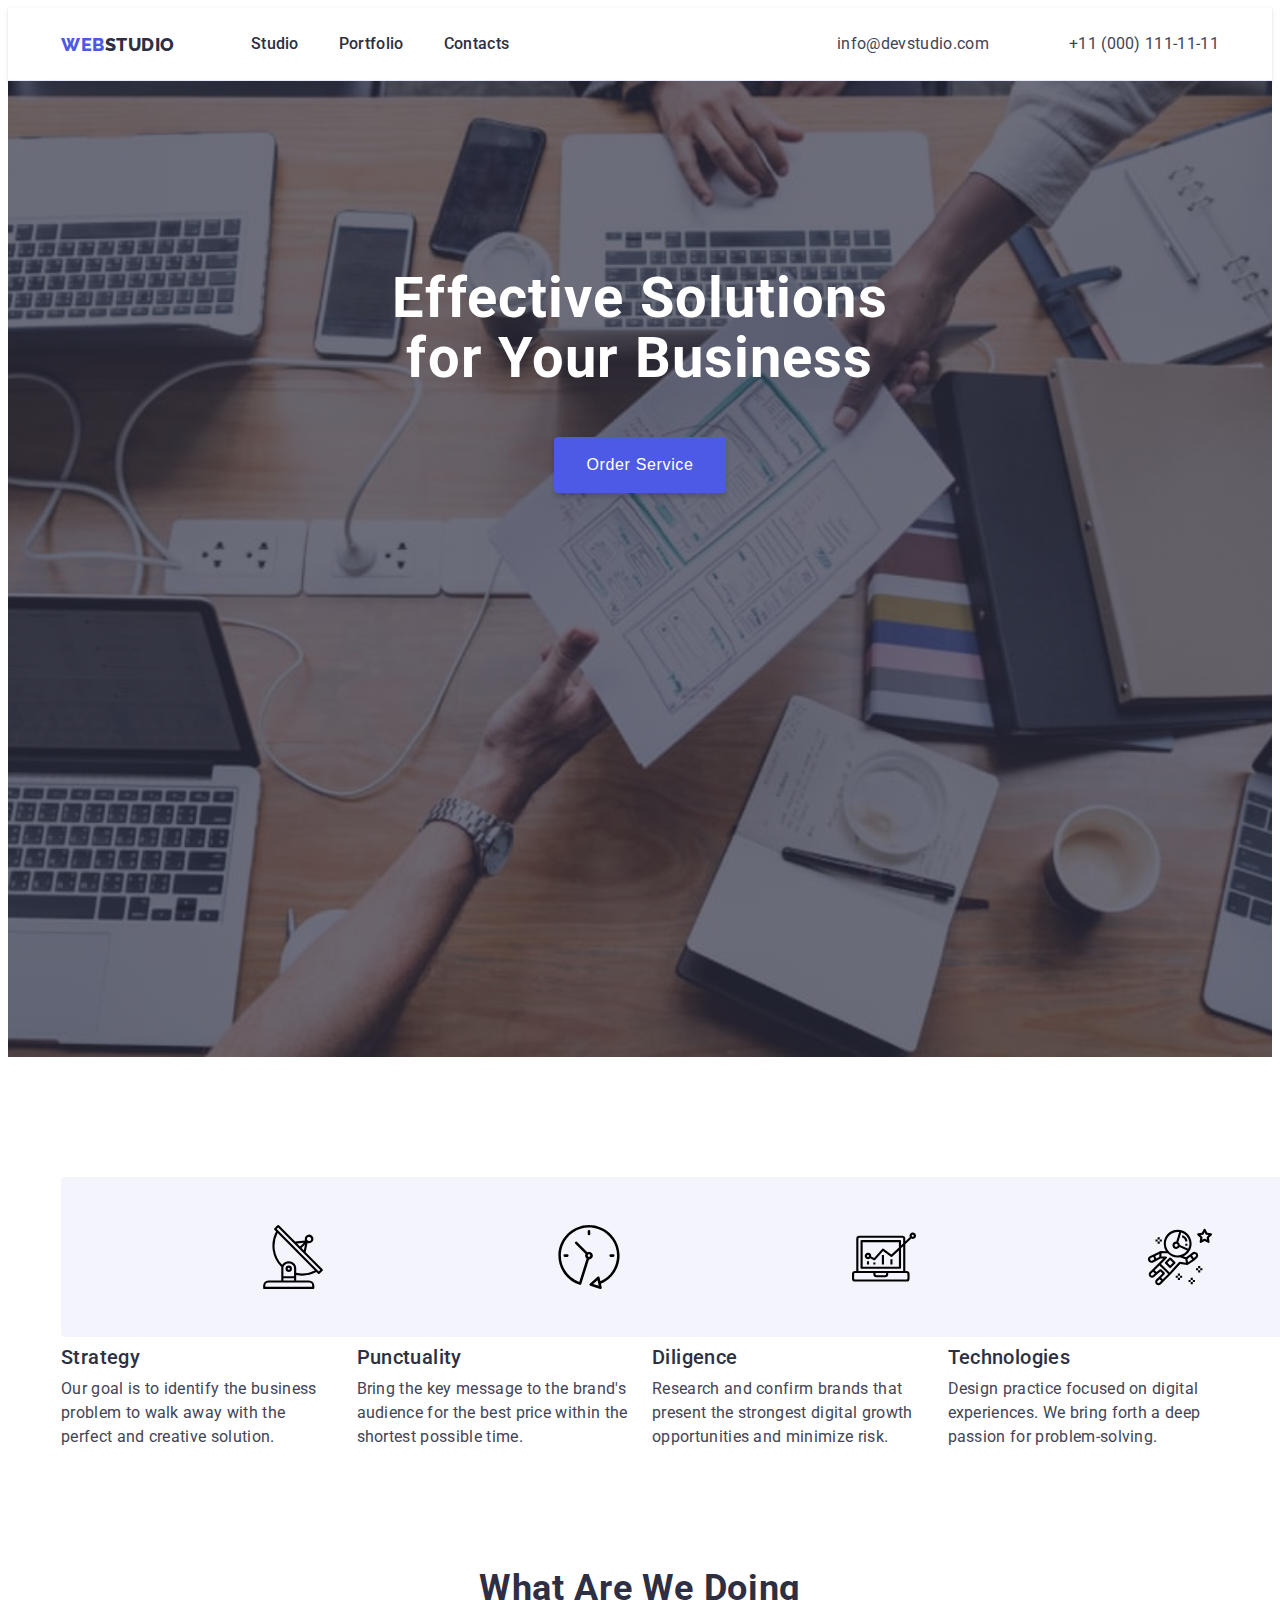
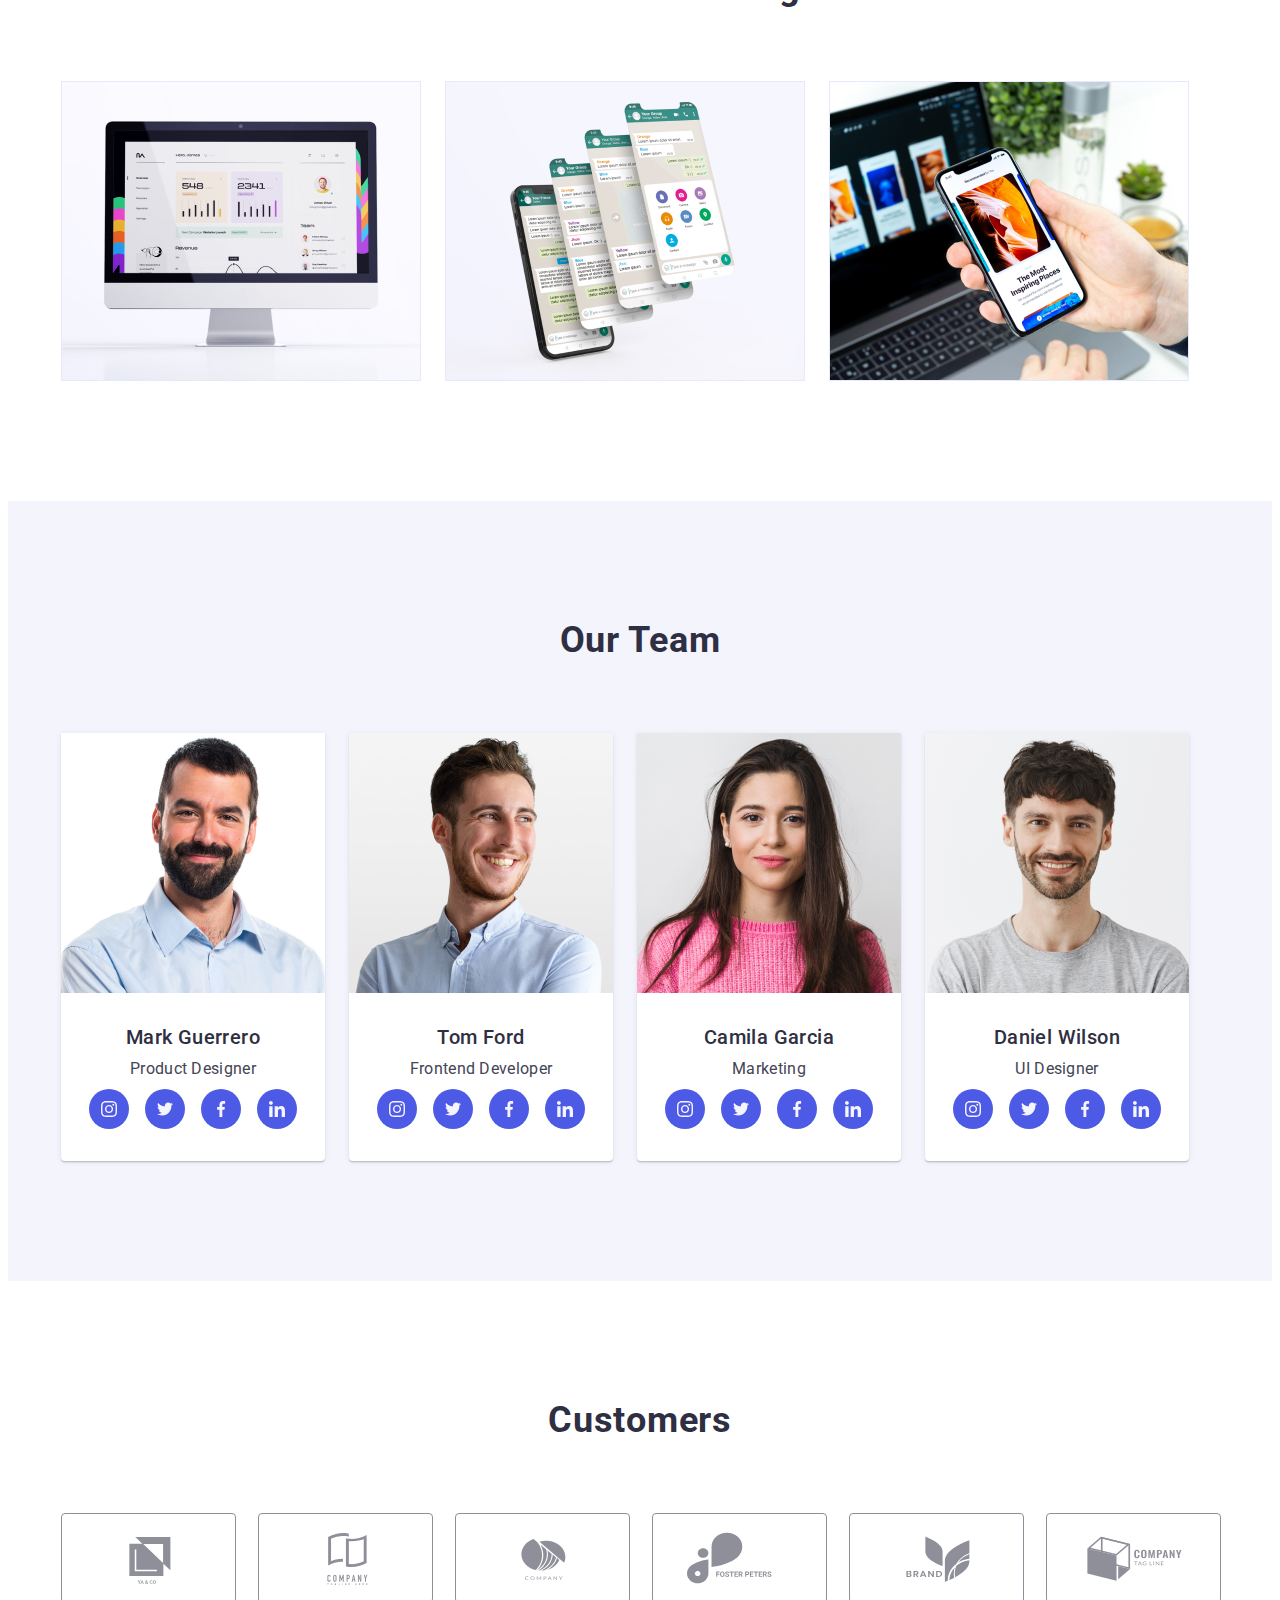
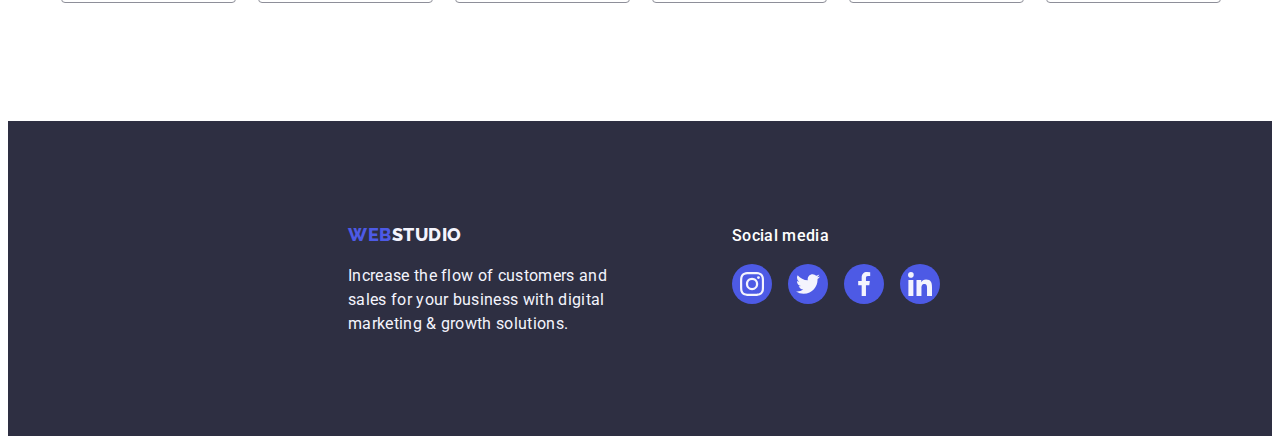
==== commit de552aa2: "fixed mistakes" ====
--- a/index.html
+++ b/index.html
@@ -187,7 +187,7 @@
                   </li>
                   <li>
                     <a
-                      class="social-link link"
+                      class="social-link"
                       href="https://twitter.com/"
                       target="_blank"
                       rel="noopener no-referrer"
@@ -200,7 +200,7 @@
                   </li>
                   <li>
                     <a
-                      class="social-link link"
+                      class="social-link"
                       href="https://facebook.com"
                       target="_blank"
                       rel="noopener no-referrer"
@@ -254,7 +254,7 @@
                   </li>
                   <li>
                     <a
-                      class="social-link link"
+                      class="social-link"
                       href="https://twitter.com/"
                       target="_blank"
                       rel="noopener no-referrer"
@@ -321,7 +321,7 @@
                   </li>
                   <li>
                     <a
-                      class="social-link link"
+                      class="social-link"
                       href="https://twitter.com/"
                       target="_blank"
                       rel="noopener no-referrer"
@@ -388,7 +388,7 @@
                   </li>
                   <li>
                     <a
-                      class="social-link link"
+                      class="social-link"
                       href="https://twitter.com/"
                       target="_blank"
                       rel="noopener no-referrer"
@@ -435,52 +435,50 @@
       <section class="customers-section">
         <div class="customers container">
           <h2 class="customers-title">Customers</h2>
-          <div class="customer-icons container">
-            <ul class="customers-list list">
-              <li class="customers-item">
-                <a class="customers-link" href="">
-                  <svg class="clients" width="104" height="56">
-                    <use href="./images/icons.svg#client1"></use>
-                  </svg>
-                </a>
-              </li>
-              <li class="customers-item">
-                <a class="customers-link" href="">
-                  <svg class="clients" width="104" height="56">
-                    <use href="./images/icons.svg#client2"></use>
-                  </svg>
-                </a>
-              </li>
-              <li class="customers-item">
-                <a class="customers-link" href="">
-                  <svg class="clients" width="104" height="56">
-                    <use href="./images/icons.svg#client3"></use>
-                  </svg>
-                </a>
-              </li>
-              <li class="customers-item">
-                <a class="customers-link" href="">
-                  <svg class="clients" width="104" height="56">
-                    <use href="./images/icons.svg#client4"></use>
-                  </svg>
-                </a>
-              </li>
-              <li class="customers-item">
-                <a class="customers-link" href="">
-                  <svg class="clients" width="104" height="56">
-                    <use href="./images/icons.svg#client5"></use>
-                  </svg>
-                </a>
-              </li>
-              <li class="customers-item">
-                <a class="customers-link" href="">
-                  <svg class="clients" width="104" height="56">
-                    <use href="./images/icons.svg#client6"></use>
-                  </svg>
-                </a>
-              </li>
-            </ul>
-          </div>
+          <ul class="customers-list list">
+            <li class="customers-item">
+              <a class="customers-link" href="">
+                <svg class="clients" width="104" height="56">
+                  <use href="./images/icons.svg#client1"></use>
+                </svg>
+              </a>
+            </li>
+            <li class="customers-item">
+              <a class="customers-link" href="">
+                <svg class="clients" width="104" height="56">
+                  <use href="./images/icons.svg#client2"></use>
+                </svg>
+              </a>
+            </li>
+            <li class="customers-item">
+              <a class="customers-link" href="">
+                <svg class="clients" width="104" height="56">
+                  <use href="./images/icons.svg#client3"></use>
+                </svg>
+              </a>
+            </li>
+            <li class="customers-item">
+              <a class="customers-link" href="">
+                <svg class="clients" width="104" height="56">
+                  <use href="./images/icons.svg#client4"></use>
+                </svg>
+              </a>
+            </li>
+            <li class="customers-item">
+              <a class="customers-link" href="">
+                <svg class="clients" width="104" height="56">
+                  <use href="./images/icons.svg#client5"></use>
+                </svg>
+              </a>
+            </li>
+            <li class="customers-item">
+              <a class="customers-link" href="">
+                <svg class="clients" width="104" height="56">
+                  <use href="./images/icons.svg#client6"></use>
+                </svg>
+              </a>
+            </li>
+          </ul>
         </div>
       </section>
     </main>
@@ -501,7 +499,7 @@
           <ul class="social-list list">
             <li class="social-item">
               <a
-                class="social-link"
+                class="footer-social"
                 href="https://www.instagram.com/"
                 target="_blank"
                 rel="noopener no-referrer"
@@ -514,7 +512,7 @@
             </li>
             <li>
               <a
-                class="social-link link"
+                class="footer-social"
                 href="https://twitter.com/"
                 target="_blank"
                 rel="noopener no-referrer"
@@ -527,7 +525,7 @@
             </li>
             <li>
               <a
-                class="social-link"
+                class="footer-social"
                 href="https://facebook.com"
                 target="_blank"
                 rel="noopener no-referrer"
@@ -540,7 +538,7 @@
             </li>
             <li>
               <a
-                class="social-link"
+                class="footer-social"
                 href="https://linkedin.com"
                 target="_blank"
                 rel="noopener no-referrer"
--- a/css/styles.css
+++ b/css/styles.css
@@ -182,6 +182,7 @@
   |============================
 */
 .main-section {
+  max-width: 1440px;
   height: 600px;
   padding: 188px 0;
   margin: 0 auto;
@@ -192,7 +193,7 @@
     ),
     url('../images/hero-bg.jpg');
   background-repeat: no-repeat;
-  max-width: 1400px;
+
   background-position: center;
   background-size: cover;
 
@@ -467,14 +468,10 @@
   color: var(--headers-description);
 }
 
-.customer-icons {
+.customers-list {
   display: flex;
   justify-content: center;
   align-items: center;
-}
-
-.customers-list {
-  display: flex;
   gap: 24px;
 }
 
@@ -590,6 +587,21 @@
   line-height: 1.5;
   letter-spacing: 0.02em;
 }
+.footer-social {
+  display: flex;
+  justify-content: center;
+  align-items: center;
+  width: 40px;
+  height: 40px;
+
+  background-color: var(--button-color);
+  border-radius: 50%;
+}
+
+.footer-social:hover,
+.footer-social:focus {
+  background-color: #31d0aa;
+}
 
 /**
   |============================
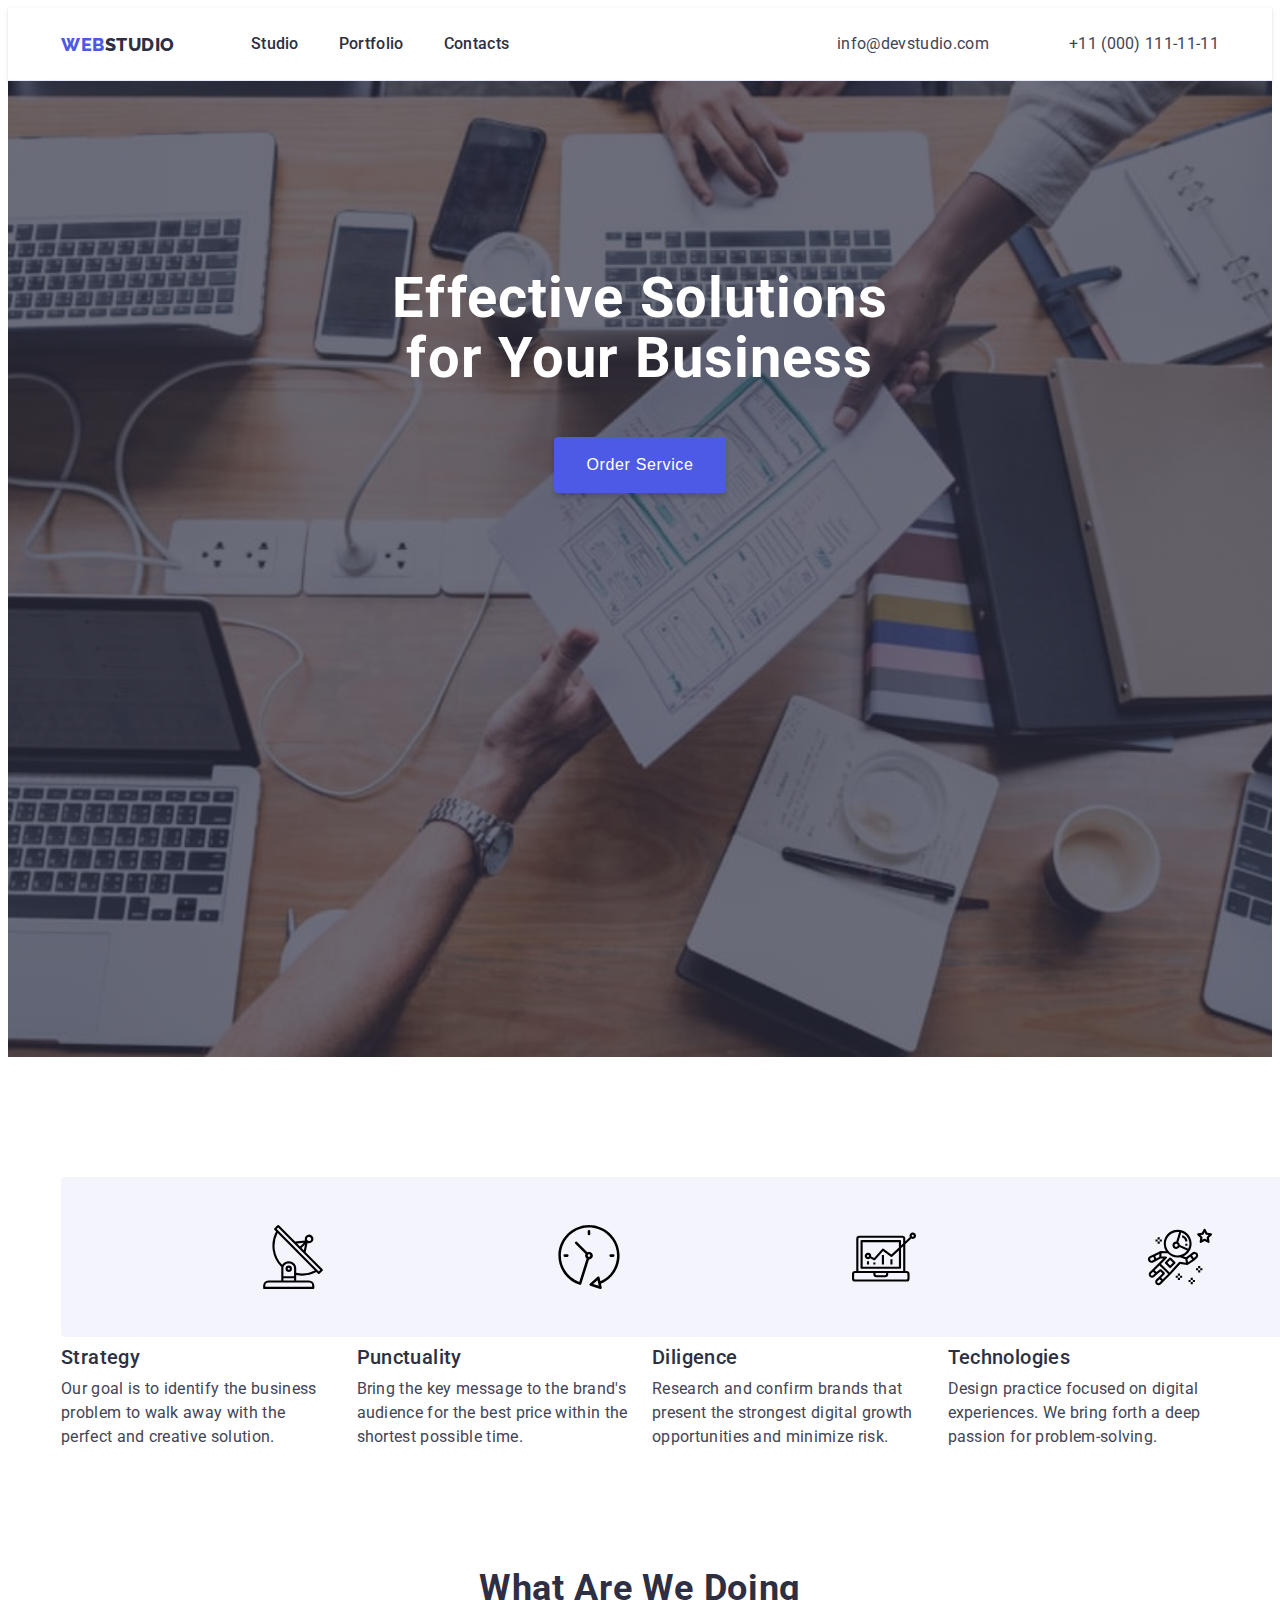
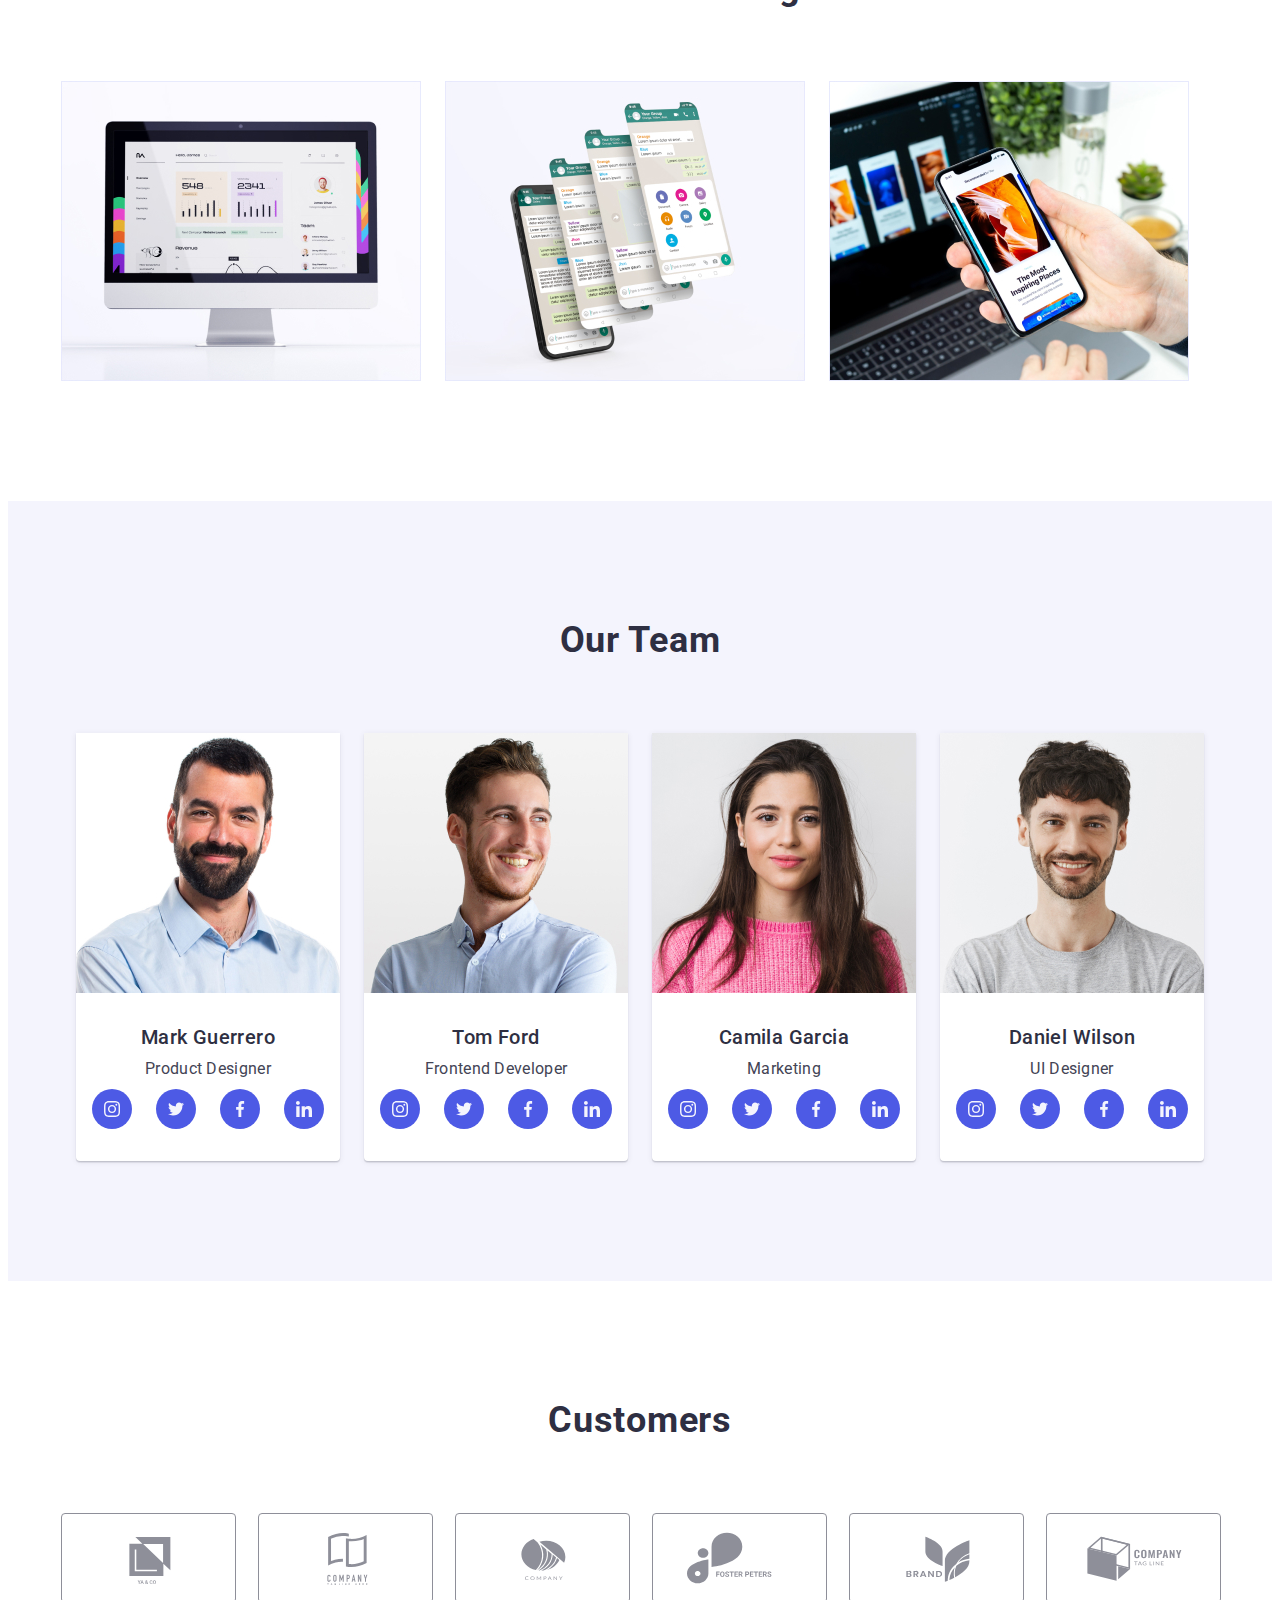
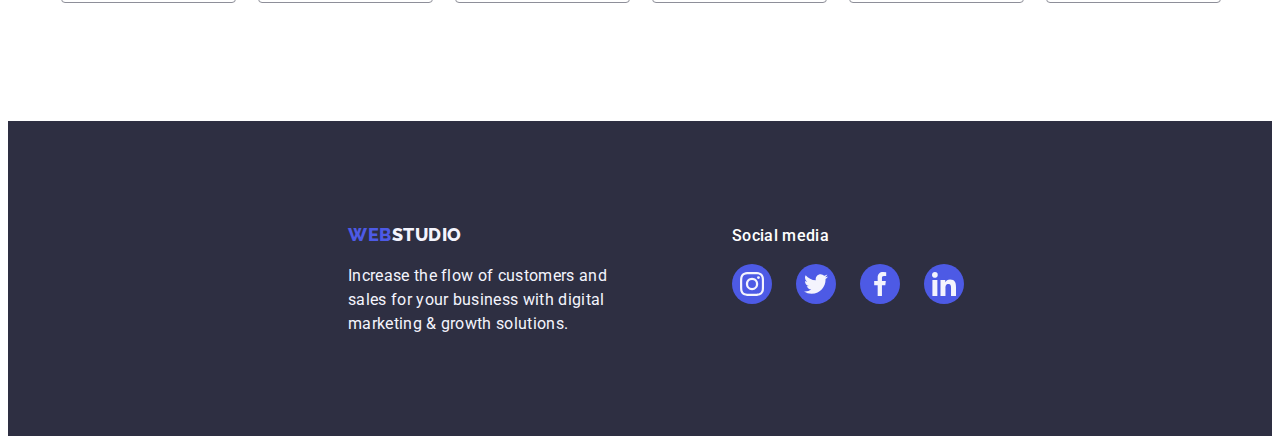
==== commit 993b607d: "fixed mistakes" ====
--- a/index.html
+++ b/index.html
@@ -185,7 +185,7 @@
                       </svg>
                     </a>
                   </li>
-                  <li>
+                  <li class="social-item">
                     <a
                       class="social-link"
                       href="https://twitter.com/"
@@ -198,7 +198,7 @@
                       </svg>
                     </a>
                   </li>
-                  <li>
+                  <li class="social-item">
                     <a
                       class="social-link"
                       href="https://facebook.com"
@@ -211,7 +211,7 @@
                       </svg>
                     </a>
                   </li>
-                  <li>
+                  <li class="social-item">
                     <a
                       class="social-link"
                       href="https://linkedin.com"
@@ -252,7 +252,7 @@
                       </svg>
                     </a>
                   </li>
-                  <li>
+                  <li class="social-item">
                     <a
                       class="social-link"
                       href="https://twitter.com/"
@@ -265,7 +265,7 @@
                       </svg>
                     </a>
                   </li>
-                  <li>
+                  <li class="social-item">
                     <a
                       class="social-link"
                       href="https://facebook.com"
@@ -278,7 +278,7 @@
                       </svg>
                     </a>
                   </li>
-                  <li>
+                  <li class="social-item">
                     <a
                       class="social-link"
                       href="https://linkedin.com"
@@ -319,7 +319,7 @@
                       </svg>
                     </a>
                   </li>
-                  <li>
+                  <li class="social-item">
                     <a
                       class="social-link"
                       href="https://twitter.com/"
@@ -332,7 +332,7 @@
                       </svg>
                     </a>
                   </li>
-                  <li>
+                  <li class="social-item">
                     <a
                       class="social-link"
                       href="https://facebook.com"
@@ -345,7 +345,7 @@
                       </svg>
                     </a>
                   </li>
-                  <li>
+                  <li class="social-item">
                     <a
                       class="social-link"
                       href="https://linkedin.com"
@@ -386,7 +386,7 @@
                       </svg>
                     </a>
                   </li>
-                  <li>
+                  <li class="social-item">
                     <a
                       class="social-link"
                       href="https://twitter.com/"
@@ -399,7 +399,7 @@
                       </svg>
                     </a>
                   </li>
-                  <li>
+                  <li class="social-item">
                     <a
                       class="social-link"
                       href="https://facebook.com"
@@ -412,7 +412,7 @@
                       </svg>
                     </a>
                   </li>
-                  <li>
+                  <li class="social-item">
                     <a
                       class="social-link"
                       href="https://linkedin.com"
@@ -510,7 +510,7 @@
                 </svg>
               </a>
             </li>
-            <li>
+            <li class="social-item">
               <a
                 class="footer-social"
                 href="https://twitter.com/"
@@ -523,7 +523,7 @@
                 </svg>
               </a>
             </li>
-            <li>
+            <li class="social-item">
               <a
                 class="footer-social"
                 href="https://facebook.com"
@@ -536,7 +536,7 @@
                 </svg>
               </a>
             </li>
-            <li>
+            <li class="social-item">
               <a
                 class="footer-social"
                 href="https://linkedin.com"
--- a/css/styles.css
+++ b/css/styles.css
@@ -374,6 +374,7 @@
 .team-menu {
   display: flex;
   text-align: center;
+  justify-content: center;
   gap: 24px;
 }
 .team-item {
@@ -572,10 +573,6 @@
   height: 80px;
 }
 
-.social-list {
-  display: flex;
-  gap: 16px;
-}
 .social-text {
   display: block;
   margin-bottom: 16px;
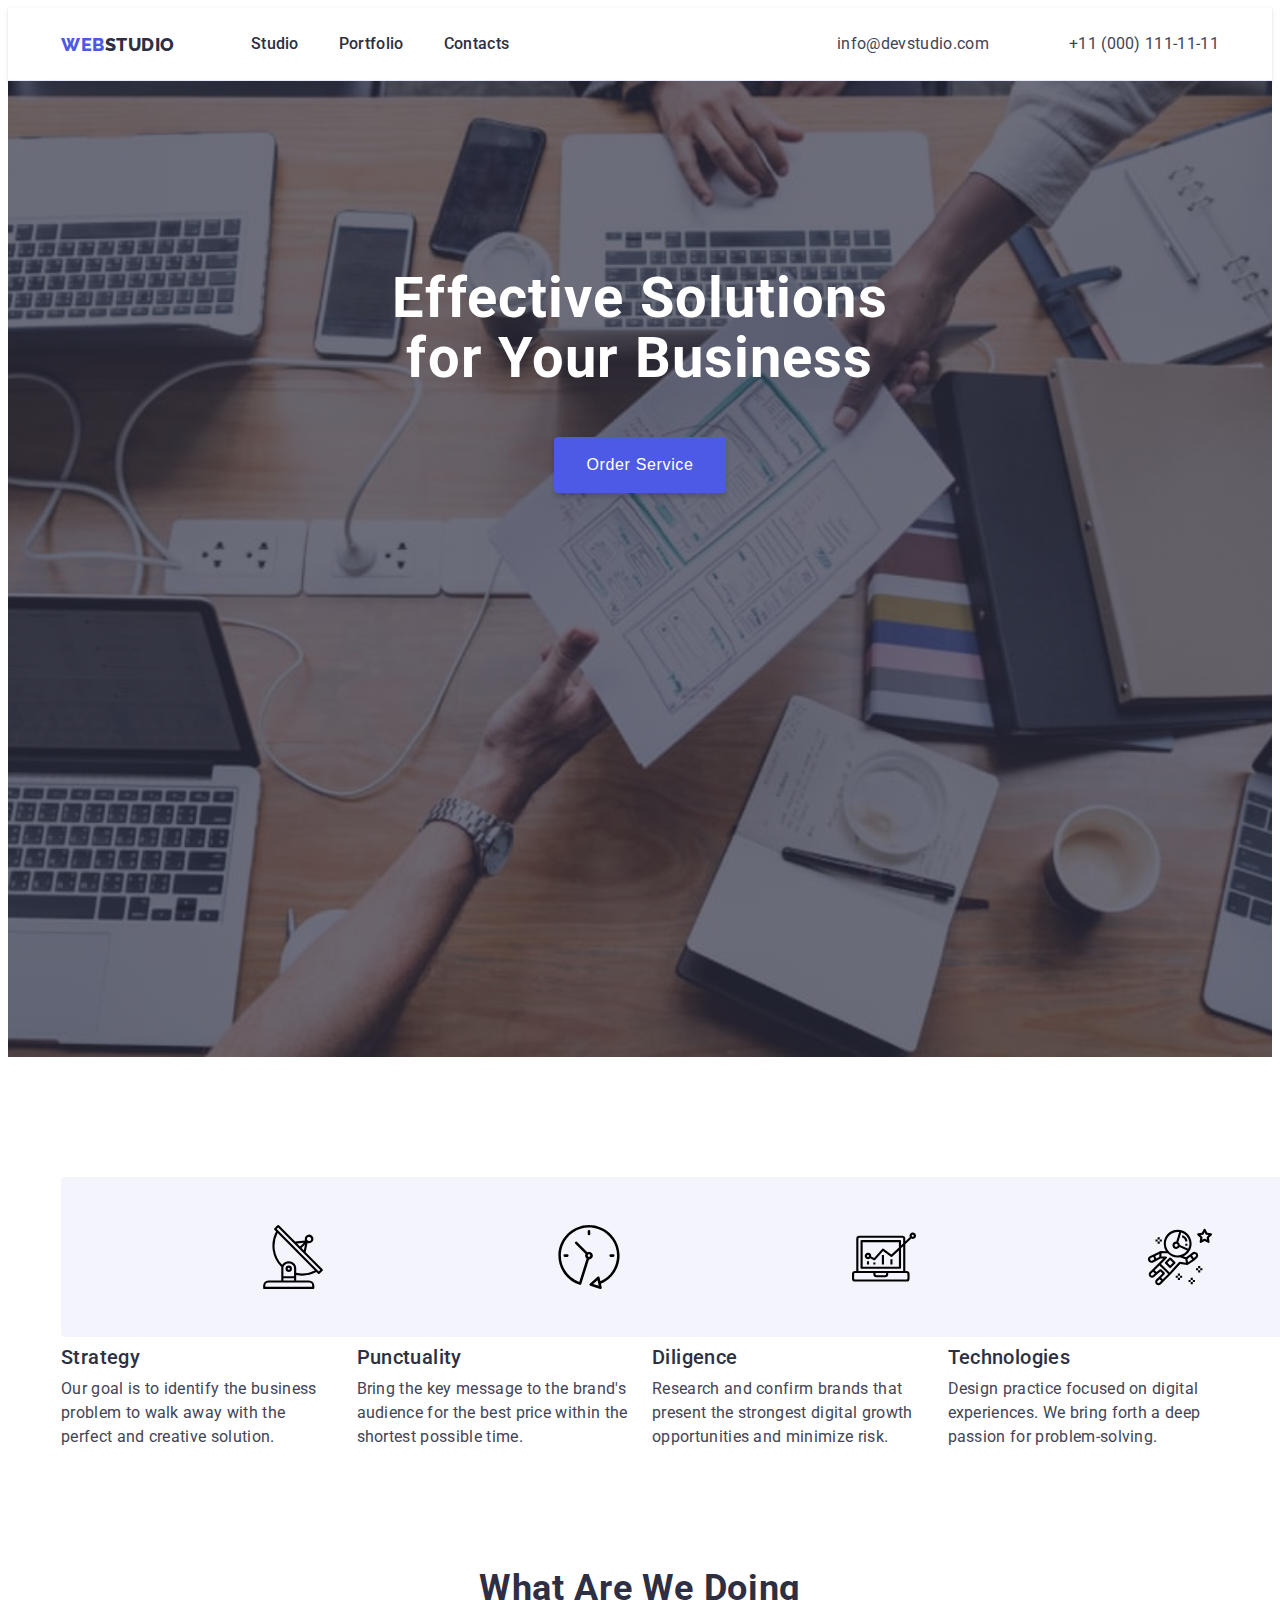
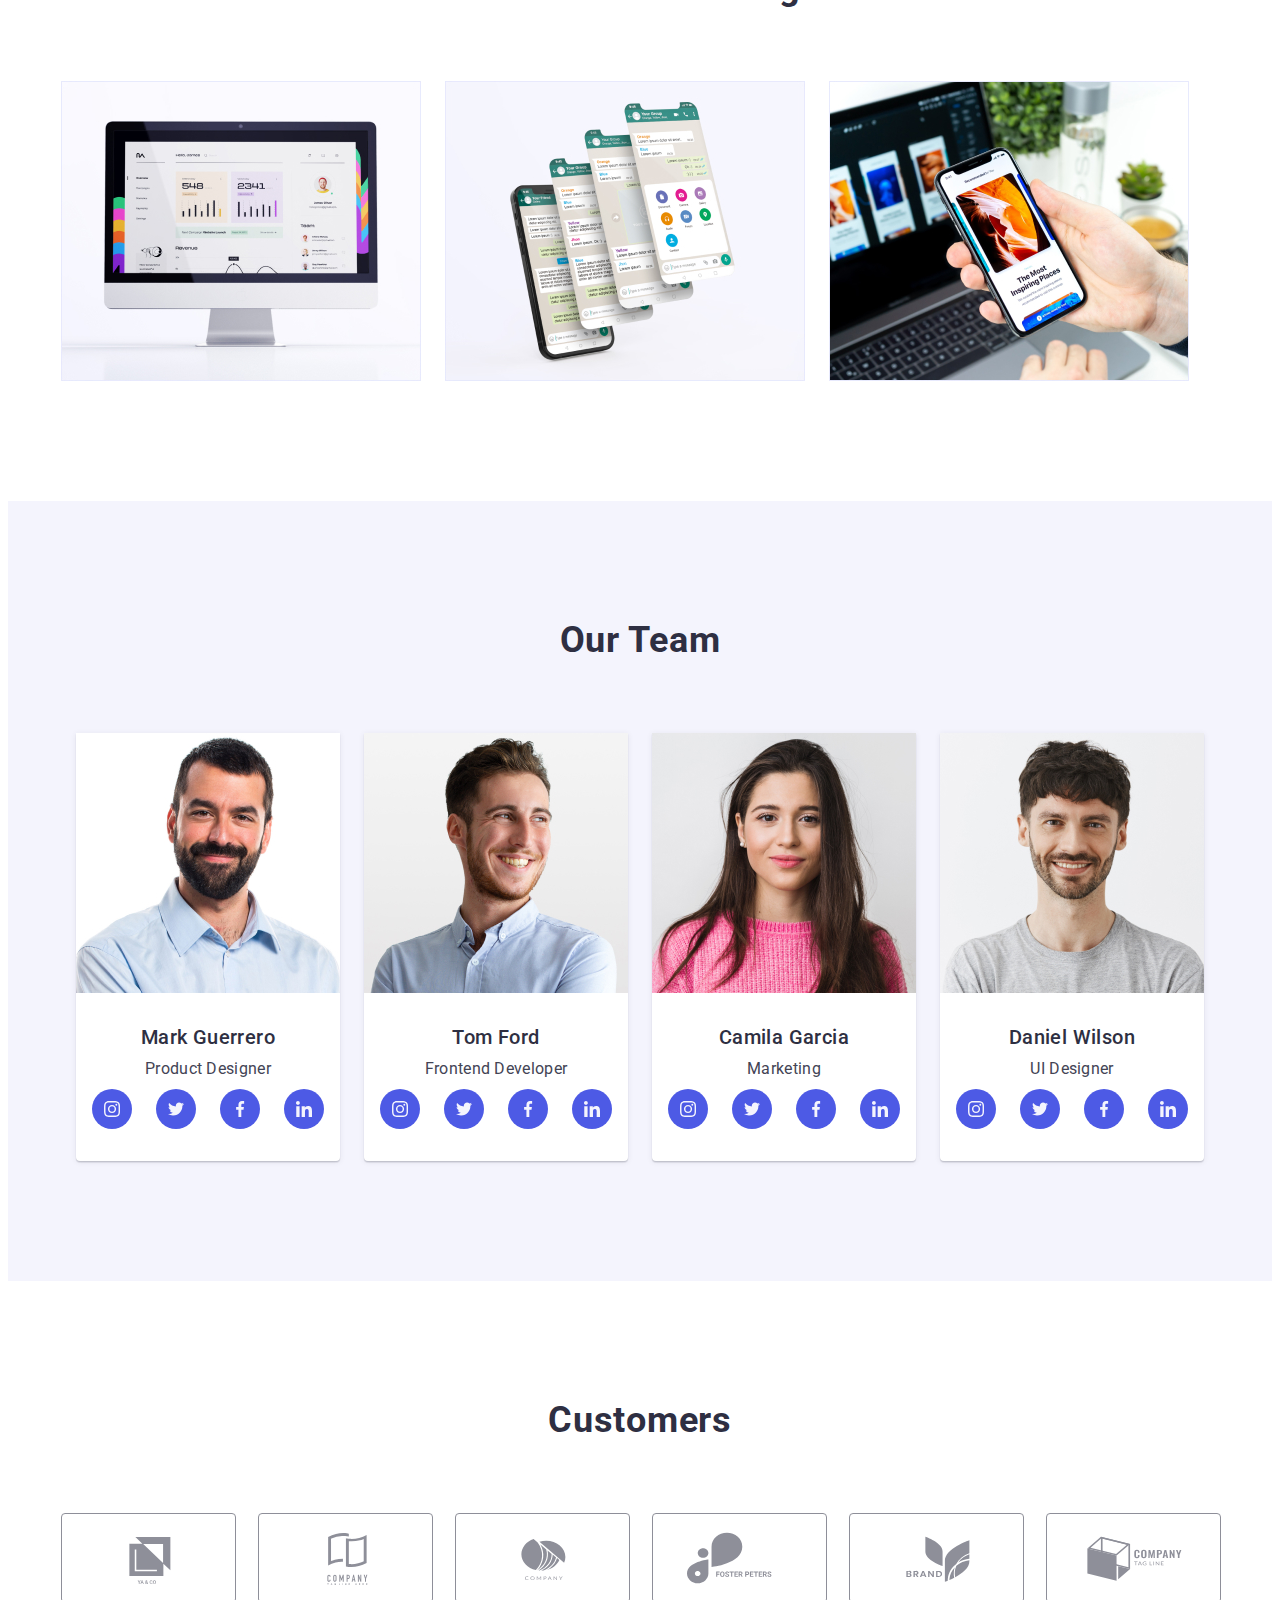
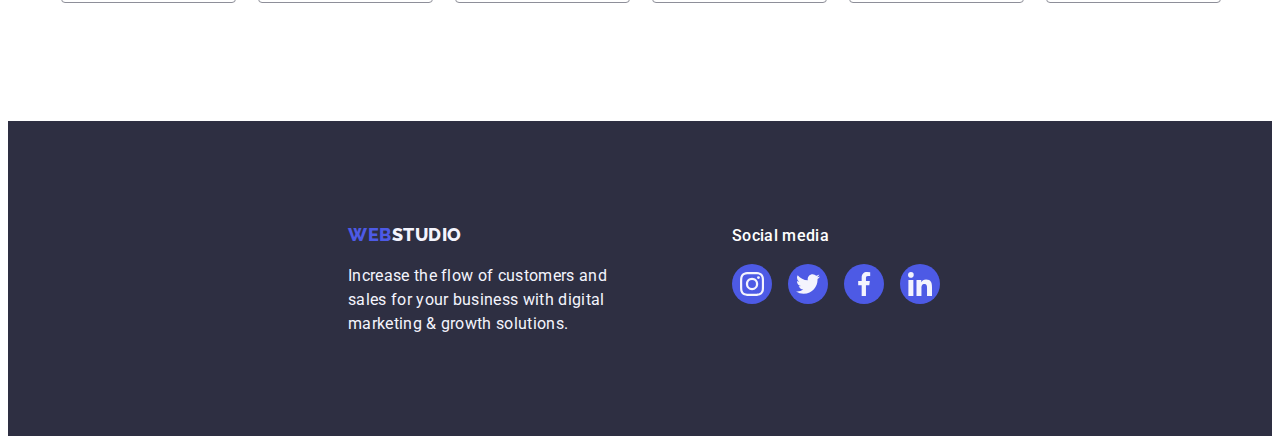
==== commit 158bf5ba: "fix mistakes" ====
--- a/index.html
+++ b/index.html
@@ -496,7 +496,7 @@
         </div>
         <div class="footer-socials">
           <p class="social-text">Social media</p>
-          <ul class="social-list list">
+          <ul class="footer-social-list list">
             <li class="social-item">
               <a
                 class="footer-social"
--- a/css/styles.css
+++ b/css/styles.css
@@ -563,6 +563,11 @@
   color: var(--footer-description);
 }
 
+.footer-social-list {
+  display: flex;
+  gap: 16px;
+}
+
 .footer-socials {
   display: flex;
   align-items: baseline;
